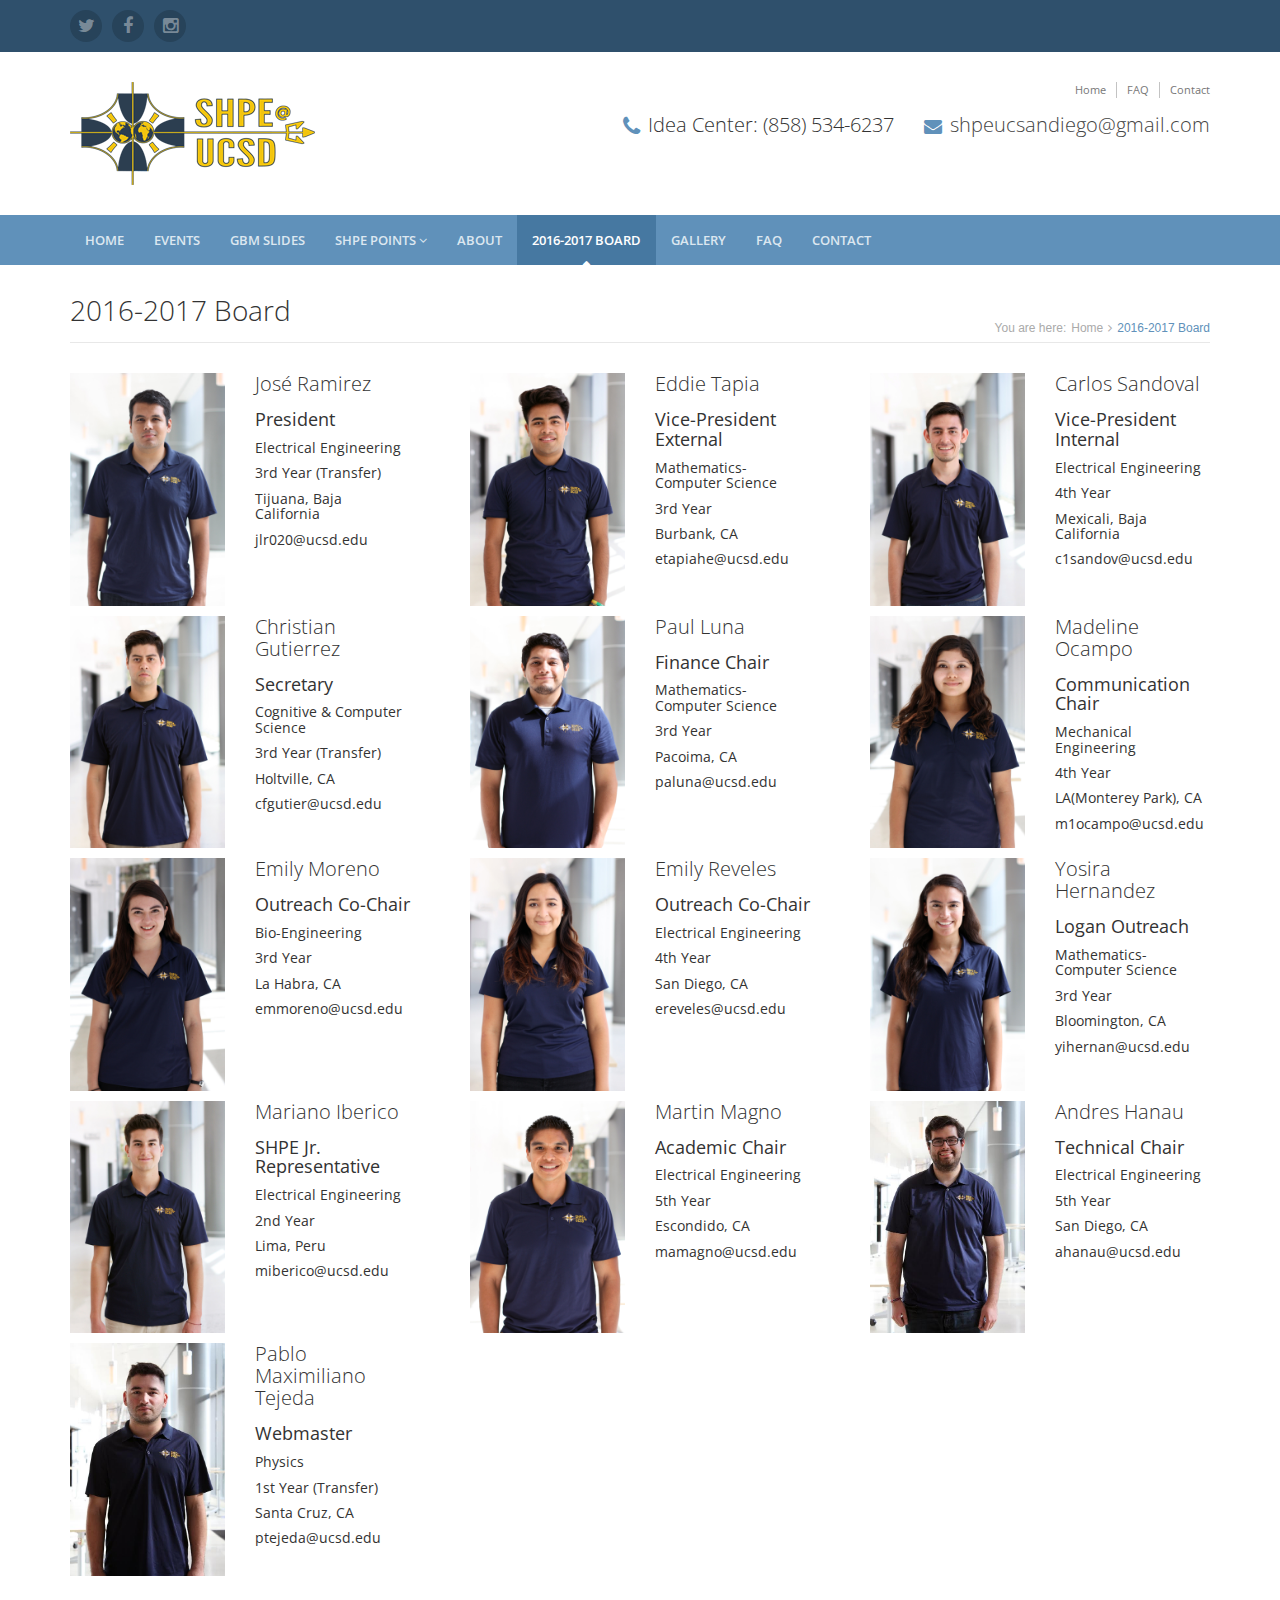
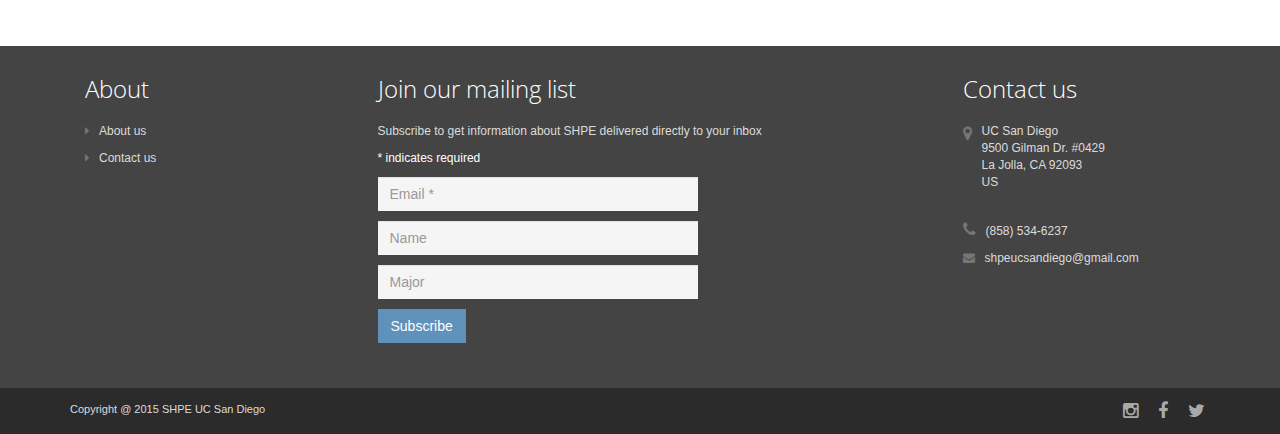
==== shpe/public_html/team.html @ 772150d9 "Shpe folder" ====
<!DOCTYPE html>
<!--[if IE 8]> <html lang="en" class="ie8"> <![endif]-->  
<!--[if IE 9]> <html lang="en" class="ie9"> <![endif]-->  
<!--[if !IE]><!--> <html lang="en"> <!--<![endif]-->  
<head>
    <title>SHPE UCSD</title>
    <!-- Meta -->
    <meta charset="utf-8">
    <meta http-equiv="X-UA-Compatible" content="IE=edge">
    <meta name="viewport" content="width=device-width, initial-scale=1.0">
    <meta name="description" content="">
    <meta name="author" content="">    
    <link rel="shortcut icon" href="favicon.ico">  
    <link href='http://fonts.googleapis.com/css?family=Open+Sans:300,400,600,700' rel='stylesheet' type='text/css'>   
    <!-- Global CSS -->
    <link rel="stylesheet" href="assets/plugins/bootstrap/css/bootstrap.min.css">   
    <!-- Plugins CSS -->    
    <link rel="stylesheet" href="assets/plugins/font-awesome/css/font-awesome.css">
    <link rel="stylesheet" href="assets/plugins/flexslider/flexslider.css">
    <link rel="stylesheet" href="assets/plugins/pretty-photo/css/prettyPhoto.css"> 
    <!-- Theme CSS -->  
    <link id="theme-style" rel="stylesheet" href="assets/css/styles.css">
    <!-- HTML5 shim and Respond.js IE8 support of HTML5 elements and media queries -->
    <!--[if lt IE 9]>
      <script src="https://oss.maxcdn.com/libs/html5shiv/3.7.0/html5shiv.js"></script>
      <script src="https://oss.maxcdn.com/libs/respond.js/1.4.2/respond.min.js"></script>
    <![endif]-->
</head> 

<body class="home-page">
    <div class="wrapper">
      <!-- ******HEADER****** --> 
        <header class="header">  
            <div class="top-bar">
                <div class="container">              
                    <ul class="social-icons col-md-6 col-sm-6 col-xs-12 hidden-xs">
                        <li><a target="_blank" href="https://twitter.com/shpeucsd" ><i class="fa fa-twitter"></i></a></li>
                        <li><a target="_blank" href="https://www.facebook.com/groups/SHPEUCSD/" ><i class="fa fa-facebook"></i></a></li>
                        <li class="row-end"><a target="_blank" href="https://instagram.com/shpeucsd/" ><i class="fa fa-instagram"></i></a></li>         
                    </ul><!--//social-icons-->     
                </div>      
            </div><!--//to-bar-->
            <div class="header-main container">
                <h1 class="logo col-md-4 col-sm-4">
                    <a href="index.html"><img id="logo" src="assets/images/logo.png" alt="Logo"></a>
                </h1><!--//logo-->           
                <div class="info col-md-8 col-sm-8">
                    <ul class="menu-top navbar-right hidden-xs">
                        <li class="divider"><a href="index.html">Home</a></li>
                        <li class="divider"><a href="faq.html">FAQ</a></li>
                        <li><a href="contact.html">Contact</a></li>
                    </ul><!--//menu-top-->
                    <br />
                    <div class="contact pull-right">
                        <p class="phone"><i class="fa fa-phone"></i>Idea Center: (858) 534-6237</p> 
                        <p class="email"><i class="fa fa-envelope"></i><a href="mailto:shpeucsandiego@gmail.com">shpeucsandiego@gmail.com</a></p>
                    </div><!--//contact-->
                </div><!--//info-->
            </div><!--//header-main-->
        </header><!--//header-->
        
        
        <!-- ******NAV****** -->
        <nav class="main-nav" role="navigation">
            <div class="container">
                <div class="navbar-header">
                    <button class="navbar-toggle" type="button" data-toggle="collapse" data-target="#navbar-collapse">
                        <span class="sr-only">Toggle navigation</span>
                        <span class="icon-bar"></span>
                        <span class="icon-bar"></span>
                        <span class="icon-bar"></span>
                    </button><!--//nav-toggle-->
                </div><!--//navbar-header-->    
                
                
                <!-- Modal -->
<div id="underConstructionModal" class="modal fade" role="dialog">
  <div class="modal-dialog">

    <!-- Modal content-->
    <div class="modal-content">
      <div class="modal-header">
        <h4 class="modal-title">Under Construction</h4>
      </div>
      <div class="modal-body">
        <p>This page is still under construction. Please visit us again soon!</p>
      </div>
      <div class="modal-footer">
        <button type="button" class="btn btn-default" data-dismiss="modal">Close</button>
      </div>
    </div>
  </div>
</div>
                        
                <div class="navbar-collapse collapse" id="navbar-collapse">
                    <ul class="nav navbar-nav">
                        <li class="nav-item"><a href="index.html">Home</a></li>
                   
                   
                        <li class="nav-item"><a href="events.html">Events</a></li>
                        <li class="nav-item"><a href="gbmslides.html">GBM Slides</a></li>
                        <li class="nav-item dropdown">
                            <a class="dropdown-toggle" data-toggle="dropdown" data-hover="dropdown" data-delay="0" data-close-others="false" href="#">SHPE Points <i class="fa fa-angle-down"></i></a>
                            <ul class="dropdown-menu">

                                <li><a target="_blank" href="documents/shpepointsguidelines.pdf">System Guidelines</a></li>   
                                <li><a target="_blank" href="documents/shpepointsworksheet.pdf">Worksheet</a></li>          
                            </ul>
                        </li>
                        <li class="nav-item"><a href="about.html">About</a></li>
                        <li class="active nav-item"><a href="team.html">2016-2017 Board</a></li>
                        <li class="nav-item"><a data-toggle="modal" data-target="#underConstructionModal" href="#">Gallery</a></li>
                        <li class="nav-item"><a href="faq.html">FAQ</a></li>
                        <li class="nav-item"><a href="contact.html">Contact</a></li>
                    </ul><!--//nav-->
                </div><!--//navabr-collapse-->
            </div><!--//container-->
        </nav><!--//main-nav-->
        
    
        <!-- ******CONTENT****** --> 
        <div class="content container">
            <div class="page-wrapper">
                <header class="page-heading clearfix">
                    <h1 class="heading-title pull-left">2016-2017 Board</h1>
                    <div class="breadcrumbs pull-right">
                        <ul class="breadcrumbs-list">
                            <li class="breadcrumbs-label">You are here:</li>
                            <li><a href="index.html">Home</a><i class="fa fa-angle-right"></i></li>
                            <li class="current">2016-2017 Board</li>
                        </ul>
                    </div><!--//breadcrumbs-->
                </header> 
                <div class="page-content">                 
                    <div class="row page-row">                     
                        <div class="team-wrapper row page-row">        
                            <div style="margin-bottom:10px;" class="col-md-4 col-sm-6 col-xs-6" >
                                <figure class="thumb col-md-6 col-sm-6 col-xs-6">
                                    <img class="img-responsive" src="assets/images/team/Jose_R.jpg" alt="" />
                                </figure>
                                <div class="details col-md-6 col-sm-6 col-xs-6">
                                    <h3 class="title">José Ramirez</h3>
                                    <h4>President</h4>
                                    <h6>Electrical Engineering</h6> 
                                    <h6>3rd Year (Transfer)</h6>
                                    <h6>Tijuana, Baja California</h6>
                                    <h6>jlr020@ucsd.edu</h6>                                                                                                                                   
                                </div>                               
                            </div>
                             <div style="margin-bottom:10px;" class="col-md-4 col-sm-6 col-xs-6" >
                                <figure class="thumb col-md-6 col-sm-6 col-xs-6">
                                    <img class="img-responsive" src="assets/images/team/Eddie_T.jpg" alt="" />
                                </figure>
                                <div class="details col-md-6 col-sm-6 col-xs-6">
                                    <h3 class="title">Eddie Tapia</h3>
                                    <h4>Vice-President External</h4>
                                    <h6>Mathematics-Computer Science</h6> 
                                    <h6>3rd Year</h6>
                                    <h6>Burbank, CA</h6>
                                    <h6>etapiahe@ucsd.edu</h6>                
                                </div>                             
                            </div>
                            <div style="margin-bottom:10px;" class="col-md-4 col-sm-6 col-xs-6" >
                                <figure class="thumb col-md-6 col-sm-6 col-xs-6">
                                    <img class="img-responsive" src="assets/images/team/Carlos_S.jpg" alt="" />
                                </figure>
                                <div class="details col-md-6 col-sm-6 col-xs-6">
                                    <h3 class="title">Carlos Sandoval</h3>
                                    <h4>Vice-President Internal</h4>
                                    <h6>Electrical Engineering</h6> 
                                    <h6>4th Year</h6>
                                    <h6>Mexicali, Baja California</h6>
                                    <h6>c1sandov@ucsd.edu</h6>                
                                </div>                               
                            </div>
                            <div style="margin-bottom:10px;" class="col-md-4 col-sm-6 col-xs-6" >
                                <figure class="thumb col-md-6 col-sm-6 col-xs-6">
                                    <img class="img-responsive" src="assets/images/team/Christian_G.jpg" alt="" />
                                </figure>
                                <div class="details col-md-6 col-sm-6 col-xs-6">
                                    <h3 class="title">Christian Gutierrez</h3>
                                    <h4>Secretary</h4>
                                    <h6>Cognitive & Computer Science</h6> 
                                    <h6>3rd Year (Transfer)</h6>
                                    <h6>Holtville, CA</h6>
                                    <h6>cfgutier@ucsd.edu</h6>                
                                </div>                              
                            </div>
                           
                            
                            <div style="margin-bottom:10px;" class="col-md-4 col-sm-6 col-xs-6" >
                                <figure class="thumb col-md-6 col-sm-6 col-xs-6">
                                    <img class="img-responsive" src="assets/images/team/Paul_L.jpg" alt="" />
                                </figure>
                                <div class="details col-md-6 col-sm-6 col-xs-6">
                                    <h3 class="title">Paul Luna</h3>
                                    <h4>Finance Chair</h4>
                                    <h6>Mathematics-Computer Science</h6> 
                                    <h6>3rd Year</h6>
                                    <h6>Pacoima, CA</h6>
                                    <h6>paluna@ucsd.edu</h6>                
                                </div>                             
                            </div>
                             <div style="margin-bottom:10px;" class="col-md-4 col-sm-6 col-xs-6" >
                                <figure class="thumb col-md-6 col-sm-6 col-xs-6">
                                    <img class="img-responsive" src="assets/images/team/Madeline_O.jpg" alt="" />
                                </figure>
                                <div class="details col-md-6 col-sm-6 col-xs-6">
                                    <h3 class="title">Madeline Ocampo</h3>
                                    <h4>Communication Chair</h4>
                                    <h6>Mechanical Engineering</h6> 
                                    <h6>4th Year</h6>
                                    <h6>LA(Monterey Park), CA</h6>
                                    <h6>m1ocampo@ucsd.edu</h6>                
                                </div>                             
                            </div>
                            <div style="margin-bottom:10px;" class="col-md-4 col-sm-6 col-xs-6" >
                                <figure class="thumb col-md-6 col-sm-6 col-xs-6">
                                    <img class="img-responsive" src="assets/images/team/Emily_M.jpg" alt="" />
                                </figure>
                                <div class="details col-md-6 col-sm-6 col-xs-6">
                                    <h3 class="title">Emily Moreno</h3>
                                    <h4>Outreach Co-Chair</h4>
                                    <h6>Bio-Engineering</h6> 
                                    <h6>3rd Year</h6>
                                    <h6>La Habra, CA</h6>
                                    <h6>emmoreno@ucsd.edu</h6>                
                                </div>                             
                            </div>
                            <div style="margin-bottom:10px;" class="col-md-4 col-sm-6 col-xs-6" >
                                <figure class="thumb col-md-6 col-sm-6 col-xs-6">
                                    <img class="img-responsive" src="assets/images/team/Emily_R.jpg" alt="" />
                                </figure>
                                <div class="details col-md-6 col-sm-6 col-xs-6">
                                    <h3 class="title">Emily Reveles</h3>
                                    <h4>Outreach Co-Chair</h4>
                                    <h6>Electrical Engineering</h6> 
                                    <h6>4th Year</h6>
                                    <h6>San Diego, CA</h6>
                                    <h6>ereveles@ucsd.edu</h6>                
                                </div>                             
                            </div>
                            <div style="margin-bottom:10px;" class="col-md-4 col-sm-6 col-xs-6" >
                                <figure class="thumb col-md-6 col-sm-6 col-xs-6">
                                    <img class="img-responsive" src="assets/images/team/Yosira_H.jpg" alt="" />
                                </figure>
                                <div class="details col-md-6 col-sm-6 col-xs-6">
                                    <h3 class="title">Yosira Hernandez</h3>
                                    <h4>Logan Outreach</h4>
                                    <h6>Mathematics-Computer Science</h6>
                                    <h6>3rd Year</h6> 
                                    <h6>Bloomington, CA</h6>
                                    <h6>yihernan@ucsd.edu</h6>
                                </div>                             
                            </div>
                            
                         
                                                                   
                           <div style="margin-bottom:10px;" class="col-md-4 col-sm-6 col-xs-6" >
                                <figure class="thumb col-md-6 col-sm-6 col-xs-6">
                                    <img class="img-responsive" src="assets/images/team/Mariano_I.jpg" alt="" />
                                </figure>
                                <div class="details col-md-6 col-sm-6 col-xs-6">
                                    <h3 class="title">Mariano Iberico</h3>
                                    <h4>SHPE Jr. Representative</h4>
                                    <h6>Electrical Engineering</h6> 
                                    <h6>2nd Year</h6>
                                    <h6>Lima, Peru</h6>
                                    <h6>miberico@ucsd.edu</h6>                  
                                </div>                             
                            </div>
                            <div style="margin-bottom:10px;" class="col-md-4 col-sm-6 col-xs-6" >
                                <figure class="thumb col-md-6 col-sm-6 col-xs-6">
                                    <img class="img-responsive" src="assets/images/team/Martin_M.jpg" alt="" />
                                </figure>
                                <div class="details col-md-6 col-sm-6 col-xs-6">
                                    <h3 class="title">Martin Magno</h3>
                                    <h4>Academic Chair</h4>
                                    <h6>Electrical Engineering</h6> 
                                    <h6>5th Year</h6>
                                    <h6>Escondido, CA</h6>
                                    <h6>mamagno@ucsd.edu</h6>                
                                </div>                             
                            </div>
                            
                             
 
                            <div style="margin-bottom:10px;" class="col-md-4 col-sm-6 col-xs-6" >
                                <figure class="thumb col-md-6 col-sm-6 col-xs-6">
                                    <img class="img-responsive" src="assets/images/team/Andres_H.jpg" alt="" />
                                </figure>
                                <div class="details col-md-6 col-sm-6 col-xs-6">
                                    <h3 class="title">Andres Hanau</h3>
                                    <h4>Technical Chair</h4>
                                    <h6>Electrical Engineering</h6> 
                                    <h6>5th Year</h6>
                                    <h6>San Diego, CA</h6>
                                    <h6>ahanau@ucsd.edu</h6>                
                                </div>                             
                            </div>
                            
                            <div style="margin-bottom:10px;" class="col-md-4 col-sm-6 col-xs-6" >
                                <figure class="thumb col-md-6 col-sm-6 col-xs-6">
                                    <img class="img-responsive" src="assets/images/team/Pablo_T.jpg" alt="" />
                                </figure>
                                <div class="details col-md-6 col-sm-6 col-xs-6">
                                    <h3 class="title">Pablo Maximiliano Tejeda</h3>
                                    <h4>Webmaster</h4>
                                    <h6>Physics</h6> 
                                    <h6>1st Year (Transfer)</h6>
                                    <h6>Santa Cruz, CA</h6>
                                    <h6>ptejeda@ucsd.edu</h6>                
                                 </div>                             
                            </div>
                            
                        </div><!--//team-wrapper-->
                    </div><!--//page-row-->
                </div><!--//page-content-->
            </div><!--//page--> 
        </div><!--//content-->
    </div><!--//wrapper-->
<!-- ******FOOTER****** --> 
    <footer class="footer">
        <div class="footer-content">
            <div class="container">
                <div class="row">
                <div class="footer-col col-md-3 col-sm-4 about">
                    <div class="footer-col-inner">
                        <h3>About</h3>
                        <ul>
                            <li><a href="about.html"><i class="fa fa-caret-right"></i>About us</a></li>
                            <li><a href="contact.html"><i class="fa fa-caret-right"></i>Contact us</a></li>
                        </ul>
                    </div><!--//footer-col-inner-->
                </div><!--//foooter-col-->
                <div class="footer-col col-md-6 col-sm-8 newsletter">
                    <div class="footer-col-inner">
                        <h3>Join our mailing list</h3>
                        <p>Subscribe to get information about SHPE delivered directly to your inbox</p>
                        
<!-- Begin MailChimp Signup Form -->
<form action="http://ucsd.us11.list-manage.com/subscribe/post?u=2f482866bc733339907244de9&amp;id=e91067ab70" method="post" id="mc-embedded-subscribe-form" name="mc-embedded-subscribe-form" class="validate subscribe-form" target="_blank" novalidate>
    <div id="mc_embed_signup_scroll">

<div class="indicates-required"><span class="asterisk">*</span> indicates required</div>
<div class="mc-field-group form-group">
    <input name="EMAIL" id="mce-EMAIL" type="email" class="form-control" placeholder="Email *" />
    </div>
    <div class="mc-field-group form-group"><input name="NAME" id="mce-NAME" type="text" class="form-control" placeholder="Name" />
   </div>  <div class="mc-field-group form-group"><input name="MAJOR" id="mce-MAJOR" type="text" class="form-control" placeholder="Major" />
</div>
        <div class="mc-field-group form-group">
    <input name="subscribe" id="mc-embedded-subscribe" class="btn btn-theme btn-subscribe" type="submit" value="Subscribe">
          </div>      
          
          
                  <div class="mc-field-group form-group">       
	<div id="mce-responses" class="clear">
		<div class="response" id="mce-error-response" style="display:none; padding:0"></div>
		<div class="response" id="mce-success-response" style="display:none; padding:0"></div>
	</div> </div> 
      <!-- real people should not fill this in and expect good things - do not remove this or risk form bot signups-->
    <div style="position: absolute; left: -5000px;"><input type="text" name="b_2f482866bc733339907244de9_e91067ab70" tabindex="-1" value=""></div>
   
    </div>
</form>
<script type='text/javascript' src='http://s3.amazonaws.com/downloads.mailchimp.com/js/mc-validate.js'></script><script type='text/javascript'>(function($) {
window.fnames = new Array();
window.ftypes = new Array();
fnames[0]='EMAIL';
ftypes[0]='email';
fnames[1]='NAME';
ftypes[1]='text';
fnames[2]='MAJOR';
ftypes[2]='text';}(jQuery));var $mcj = jQuery.noConflict(true);</script>
<!--End mc_embed_signup-->
                        
                        
                        
                    </div><!--//footer-col-inner-->
                </div><!--//foooter-col--> 
                <div class="footer-col col-md-3 col-sm-12 contact">
                    <div class="footer-col-inner">
                        <h3>Contact us</h3>
                        <div class="row">
                            <p class="adr clearfix col-md-12 col-sm-4">
                                <i class="fa fa-map-marker pull-left"></i>        
                                <span class="adr-group pull-left">       
                                   
                                    <span class="street-address">UC San Diego</span><br>
                                    <span class="region">9500 Gilman Dr. #0429</span><br>
                                    <span class="postal-code">La Jolla, CA 92093</span><br>
                                    <span class="country-name">US</span>
                                </span>
                            </p>
                            <p class="tel col-md-12 col-sm-4"><i class="fa fa-phone"></i>(858) 534-6237</p>
                            <p class="email col-md-12 col-sm-4"><i class="fa fa-envelope"></i><a href="mailto:shpeucsandiego@gmail.com">shpeucsandiego@gmail.com</a></p>  
                        </div> 
                    </div><!--//footer-col-inner-->            
                </div><!--//foooter-col-->   
                </div>   
            </div>        
        </div><!--//footer-content-->
        <div class="bottom-bar">
            <div class="container">
                <div class="row">
                    <small class="copyright col-md-6 col-sm-12 col-xs-12">Copyright @ 2015 SHPE UC San Diego</small>
                    <ul class="social pull-right col-md-6 col-sm-12 col-xs-12">
                        <li><a target="_blank" href="https://twitter.com/shpeucsd" ><i class="fa fa-twitter"></i></a></li>
                        <li><a target="_blank" href="https://www.facebook.com/groups/SHPEUCSD/" ><i class="fa fa-facebook"></i></a></li>
                        <li class="row-end"><a target="_blank" href="https://instagram.com/shpeucsd/" ><i class="fa fa-instagram"></i></a></li>
                    </ul><!--//social-->
                </div><!--//row-->
            </div><!--//container-->
        </div><!--//bottom-bar-->
    </footer><!--//footer-->
    <!-- Javascript -->      
    
        <script type="text/javascript">
  (function(i,s,o,g,r,a,m){i['GoogleAnalyticsObject']=r;i[r]=i[r]||function(){
  (i[r].q=i[r].q||[]).push(arguments)},i[r].l=1*new Date();a=s.createElement(o),
  m=s.getElementsByTagName(o)[0];a.async=1;a.src=g;m.parentNode.insertBefore(a,m)
  })(window,document,'script','//www.google-analytics.com/analytics.js','ga');

  ga('create', 'UA-68451810-1', 'auto');
  ga('send', 'pageview');

</script>
            
    <script type="text/javascript" src="assets/plugins/jquery-1.11.2.min.js"></script>
    <script type="text/javascript" src="assets/plugins/jquery-migrate-1.2.1.min.js"></script>
    <script type="text/javascript" src="assets/plugins/bootstrap/js/bootstrap.min.js"></script> 
    <script type="text/javascript" src="assets/plugins/bootstrap-hover-dropdown.min.js"></script> 
    <script type="text/javascript" src="assets/plugins/back-to-top.js"></script>
    <script type="text/javascript" src="assets/plugins/jquery-placeholder/jquery.placeholder.js"></script>
    <script type="text/javascript" src="assets/plugins/pretty-photo/js/jquery.prettyPhoto.js"></script>
    <script type="text/javascript" src="assets/plugins/flexslider/jquery.flexslider-min.js"></script>
    <script type="text/javascript" src="assets/plugins/jflickrfeed/jflickrfeed.min.js"></script> 
    <script type="text/javascript" src="assets/js/main.js"></script>   
    
</body>
</html>
---- shpe/public_html/assets/plugins/pretty-photo/css/prettyPhoto.css ----
div.pp_default .pp_top,div.pp_default .pp_top .pp_middle,div.pp_default .pp_top .pp_left,div.pp_default .pp_top .pp_right,div.pp_default .pp_bottom,div.pp_default .pp_bottom .pp_left,div.pp_default .pp_bottom .pp_middle,div.pp_default .pp_bottom .pp_right{height:13px}
div.pp_default .pp_top .pp_left{background:url(../images/prettyPhoto/default/sprite.png) -78px -93px no-repeat}
div.pp_default .pp_top .pp_middle{background:url(../images/prettyPhoto/default/sprite_x.png) top left repeat-x}
div.pp_default .pp_top .pp_right{background:url(../images/prettyPhoto/default/sprite.png) -112px -93px no-repeat}
div.pp_default .pp_content .ppt{color:#f8f8f8}
div.pp_default .pp_content_container .pp_left{background:url(../images/prettyPhoto/default/sprite_y.png) -7px 0 repeat-y;padding-left:13px}
div.pp_default .pp_content_container .pp_right{background:url(../images/prettyPhoto/default/sprite_y.png) top right repeat-y;padding-right:13px}
div.pp_default .pp_next:hover{background:url(../images/prettyPhoto/default/sprite_next.png) center right no-repeat;cursor:pointer}
div.pp_default .pp_previous:hover{background:url(../images/prettyPhoto/default/sprite_prev.png) center left no-repeat;cursor:pointer}
div.pp_default .pp_expand{background:url(../images/prettyPhoto/default/sprite.png) 0 -29px no-repeat;cursor:pointer;width:28px;height:28px}
div.pp_default .pp_expand:hover{background:url(../images/prettyPhoto/default/sprite.png) 0 -56px no-repeat;cursor:pointer}
div.pp_default .pp_contract{background:url(../images/prettyPhoto/default/sprite.png) 0 -84px no-repeat;cursor:pointer;width:28px;height:28px}
div.pp_default .pp_contract:hover{background:url(../images/prettyPhoto/default/sprite.png) 0 -113px no-repeat;cursor:pointer}
div.pp_default .pp_close{width:30px;height:30px;background:url(../images/prettyPhoto/default/sprite.png) 2px 1px no-repeat;cursor:pointer}
div.pp_default .pp_gallery ul li a{background:url(../images/prettyPhoto/default/default_thumb.png) center center #f8f8f8;border:1px solid #aaa}
div.pp_default .pp_social{margin-top:7px}
div.pp_default .pp_gallery a.pp_arrow_previous,div.pp_default .pp_gallery a.pp_arrow_next{position:static;left:auto}
div.pp_default .pp_nav .pp_play,div.pp_default .pp_nav .pp_pause{background:url(../images/prettyPhoto/default/sprite.png) -51px 1px no-repeat;height:30px;width:30px}
div.pp_default .pp_nav .pp_pause{background-position:-51px -29px}
div.pp_default a.pp_arrow_previous,div.pp_default a.pp_arrow_next{background:url(../images/prettyPhoto/default/sprite.png) -31px -3px no-repeat;height:20px;width:20px;margin:4px 0 0}
div.pp_default a.pp_arrow_next{left:52px;background-position:-82px -3px}
div.pp_default .pp_content_container .pp_details{margin-top:5px}
div.pp_default .pp_nav{clear:none;height:30px;width:110px;position:relative}
div.pp_default .pp_nav .currentTextHolder{font-family:Georgia;font-style:italic;color:#999;font-size:11px;left:75px;line-height:25px;position:absolute;top:2px;margin:0;padding:0 0 0 10px}
div.pp_default .pp_close:hover,div.pp_default .pp_nav .pp_play:hover,div.pp_default .pp_nav .pp_pause:hover,div.pp_default .pp_arrow_next:hover,div.pp_default .pp_arrow_previous:hover{opacity:0.7}
div.pp_default .pp_description{font-size:11px;font-weight:700;line-height:14px;margin:5px 50px 5px 0}
div.pp_default .pp_bottom .pp_left{background:url(../images/prettyPhoto/default/sprite.png) -78px -127px no-repeat}
div.pp_default .pp_bottom .pp_middle{background:url(../images/prettyPhoto/default/sprite_x.png) bottom left repeat-x}
div.pp_default .pp_bottom .pp_right{background:url(../images/prettyPhoto/default/sprite.png) -112px -127px no-repeat}
div.pp_default .pp_loaderIcon{background:url(../images/prettyPhoto/default/loader.gif) center center no-repeat}
div.light_rounded .pp_top .pp_left{background:url(../images/prettyPhoto/light_rounded/sprite.png) -88px -53px no-repeat}
div.light_rounded .pp_top .pp_right{background:url(../images/prettyPhoto/light_rounded/sprite.png) -110px -53px no-repeat}
div.light_rounded .pp_next:hover{background:url(../images/prettyPhoto/light_rounded/btnNext.png) center right no-repeat;cursor:pointer}
div.light_rounded .pp_previous:hover{background:url(../images/prettyPhoto/light_rounded/btnPrevious.png) center left no-repeat;cursor:pointer}
div.light_rounded .pp_expand{background:url(../images/prettyPhoto/light_rounded/sprite.png) -31px -26px no-repeat;cursor:pointer}
div.light_rounded .pp_expand:hover{background:url(../images/prettyPhoto/light_rounded/sprite.png) -31px -47px no-repeat;cursor:pointer}
div.light_rounded .pp_contract{background:url(../images/prettyPhoto/light_rounded/sprite.png) 0 -26px no-repeat;cursor:pointer}
div.light_rounded .pp_contract:hover{background:url(../images/prettyPhoto/light_rounded/sprite.png) 0 -47px no-repeat;cursor:pointer}
div.light_rounded .pp_close{width:75px;height:22px;background:url(../images/prettyPhoto/light_rounded/sprite.png) -1px -1px no-repeat;cursor:pointer}
div.light_rounded .pp_nav .pp_play{background:url(../images/prettyPhoto/light_rounded/sprite.png) -1px -100px no-repeat;height:15px;width:14px}
div.light_rounded .pp_nav .pp_pause{background:url(../images/prettyPhoto/light_rounded/sprite.png) -24px -100px no-repeat;height:15px;width:14px}
div.light_rounded .pp_arrow_previous{background:url(../images/prettyPhoto/light_rounded/sprite.png) 0 -71px no-repeat}
div.light_rounded .pp_arrow_next{background:url(../images/prettyPhoto/light_rounded/sprite.png) -22px -71px no-repeat}
div.light_rounded .pp_bottom .pp_left{background:url(../images/prettyPhoto/light_rounded/sprite.png) -88px -80px no-repeat}
div.light_rounded .pp_bottom .pp_right{background:url(../images/prettyPhoto/light_rounded/sprite.png) -110px -80px no-repeat}
div.dark_rounded .pp_top .pp_left{background:url(../images/prettyPhoto/dark_rounded/sprite.png) -88px -53px no-repeat}
div.dark_rounded .pp_top .pp_right{background:url(../images/prettyPhoto/dark_rounded/sprite.png) -110px -53px no-repeat}
div.dark_rounded .pp_content_container .pp_left{background:url(../images/prettyPhoto/dark_rounded/contentPattern.png) top left repeat-y}
div.dark_rounded .pp_content_container .pp_right{background:url(../images/prettyPhoto/dark_rounded/contentPattern.png) top right repeat-y}
div.dark_rounded .pp_next:hover{background:url(../images/prettyPhoto/dark_rounded/btnNext.png) center right no-repeat;cursor:pointer}
div.dark_rounded .pp_previous:hover{background:url(../images/prettyPhoto/dark_rounded/btnPrevious.png) center left no-repeat;cursor:pointer}
div.dark_rounded .pp_expand{background:url(../images/prettyPhoto/dark_rounded/sprite.png) -31px -26px no-repeat;cursor:pointer}
div.dark_rounded .pp_expand:hover{background:url(../images/prettyPhoto/dark_rounded/sprite.png) -31px -47px no-repeat;cursor:pointer}
div.dark_rounded .pp_contract{background:url(../images/prettyPhoto/dark_rounded/sprite.png) 0 -26px no-repeat;cursor:pointer}
div.dark_rounded .pp_contract:hover{background:url(../images/prettyPhoto/dark_rounded/sprite.png) 0 -47px no-repeat;cursor:pointer}
div.dark_rounded .pp_close{width:75px;height:22px;background:url(../images/prettyPhoto/dark_rounded/sprite.png) -1px -1px no-repeat;cursor:pointer}
div.dark_rounded .pp_description{margin-right:85px;color:#fff}
div.dark_rounded .pp_nav .pp_play{background:url(../images/prettyPhoto/dark_rounded/sprite.png) -1px -100px no-repeat;height:15px;width:14px}
div.dark_rounded .pp_nav .pp_pause{background:url(../images/prettyPhoto/dark_rounded/sprite.png) -24px -100px no-repeat;height:15px;width:14px}
div.dark_rounded .pp_arrow_previous{background:url(../images/prettyPhoto/dark_rounded/sprite.png) 0 -71px no-repeat}
div.dark_rounded .pp_arrow_next{background:url(../images/prettyPhoto/dark_rounded/sprite.png) -22px -71px no-repeat}
div.dark_rounded .pp_bottom .pp_left{background:url(../images/prettyPhoto/dark_rounded/sprite.png) -88px -80px no-repeat}
div.dark_rounded .pp_bottom .pp_right{background:url(../images/prettyPhoto/dark_rounded/sprite.png) -110px -80px no-repeat}
div.dark_rounded .pp_loaderIcon{background:url(../images/prettyPhoto/dark_rounded/loader.gif) center center no-repeat}
div.dark_square .pp_left,div.dark_square .pp_middle,div.dark_square .pp_right,div.dark_square .pp_content{background:#000}
div.dark_square .pp_description{color:#fff;margin:0 85px 0 0}
div.dark_square .pp_loaderIcon{background:url(../images/prettyPhoto/dark_square/loader.gif) center center no-repeat}
div.dark_square .pp_expand{background:url(../images/prettyPhoto/dark_square/sprite.png) -31px -26px no-repeat;cursor:pointer}
div.dark_square .pp_expand:hover{background:url(../images/prettyPhoto/dark_square/sprite.png) -31px -47px no-repeat;cursor:pointer}
div.dark_square .pp_contract{background:url(../images/prettyPhoto/dark_square/sprite.png) 0 -26px no-repeat;cursor:pointer}
div.dark_square .pp_contract:hover{background:url(../images/prettyPhoto/dark_square/sprite.png) 0 -47px no-repeat;cursor:pointer}
div.dark_square .pp_close{width:75px;height:22px;background:url(../images/prettyPhoto/dark_square/sprite.png) -1px -1px no-repeat;cursor:pointer}
div.dark_square .pp_nav{clear:none}
div.dark_square .pp_nav .pp_play{background:url(../images/prettyPhoto/dark_square/sprite.png) -1px -100px no-repeat;height:15px;width:14px}
div.dark_square .pp_nav .pp_pause{background:url(../images/prettyPhoto/dark_square/sprite.png) -24px -100px no-repeat;height:15px;width:14px}
div.dark_square .pp_arrow_previous{background:url(../images/prettyPhoto/dark_square/sprite.png) 0 -71px no-repeat}
div.dark_square .pp_arrow_next{background:url(../images/prettyPhoto/dark_square/sprite.png) -22px -71px no-repeat}
div.dark_square .pp_next:hover{background:url(../images/prettyPhoto/dark_square/btnNext.png) center right no-repeat;cursor:pointer}
div.dark_square .pp_previous:hover{background:url(../images/prettyPhoto/dark_square/btnPrevious.png) center left no-repeat;cursor:pointer}
div.light_square .pp_expand{background:url(../images/prettyPhoto/light_square/sprite.png) -31px -26px no-repeat;cursor:pointer}
div.light_square .pp_expand:hover{background:url(../images/prettyPhoto/light_square/sprite.png) -31px -47px no-repeat;cursor:pointer}
div.light_square .pp_contract{background:url(../images/prettyPhoto/light_square/sprite.png) 0 -26px no-repeat;cursor:pointer}
div.light_square .pp_contract:hover{background:url(../images/prettyPhoto/light_square/sprite.png) 0 -47px no-repeat;cursor:pointer}
div.light_square .pp_close{width:75px;height:22px;background:url(../images/prettyPhoto/light_square/sprite.png) -1px -1px no-repeat;cursor:pointer}
div.light_square .pp_nav .pp_play{background:url(../images/prettyPhoto/light_square/sprite.png) -1px -100px no-repeat;height:15px;width:14px}
div.light_square .pp_nav .pp_pause{background:url(../images/prettyPhoto/light_square/sprite.png) -24px -100px no-repeat;height:15px;width:14px}
div.light_square .pp_arrow_previous{background:url(../images/prettyPhoto/light_square/sprite.png) 0 -71px no-repeat}
div.light_square .pp_arrow_next{background:url(../images/prettyPhoto/light_square/sprite.png) -22px -71px no-repeat}
div.light_square .pp_next:hover{background:url(../images/prettyPhoto/light_square/btnNext.png) center right no-repeat;cursor:pointer}
div.light_square .pp_previous:hover{background:url(../images/prettyPhoto/light_square/btnPrevious.png) center left no-repeat;cursor:pointer}
div.facebook .pp_top .pp_left{background:url(../images/prettyPhoto/facebook/sprite.png) -88px -53px no-repeat}
div.facebook .pp_top .pp_middle{background:url(../images/prettyPhoto/facebook/contentPatternTop.png) top left repeat-x}
div.facebook .pp_top .pp_right{background:url(../images/prettyPhoto/facebook/sprite.png) -110px -53px no-repeat}
div.facebook .pp_content_container .pp_left{background:url(../images/prettyPhoto/facebook/contentPatternLeft.png) top left repeat-y}
div.facebook .pp_content_container .pp_right{background:url(../images/prettyPhoto/facebook/contentPatternRight.png) top right repeat-y}
div.facebook .pp_expand{background:url(../images/prettyPhoto/facebook/sprite.png) -31px -26px no-repeat;cursor:pointer}
div.facebook .pp_expand:hover{background:url(../images/prettyPhoto/facebook/sprite.png) -31px -47px no-repeat;cursor:pointer}
div.facebook .pp_contract{background:url(../images/prettyPhoto/facebook/sprite.png) 0 -26px no-repeat;cursor:pointer}
div.facebook .pp_contract:hover{background:url(../images/prettyPhoto/facebook/sprite.png) 0 -47px no-repeat;cursor:pointer}
div.facebook .pp_close{width:22px;height:22px;background:url(../images/prettyPhoto/facebook/sprite.png) -1px -1px no-repeat;cursor:pointer}
div.facebook .pp_description{margin:0 37px 0 0}
div.facebook .pp_loaderIcon{background:url(../images/prettyPhoto/facebook/loader.gif) center center no-repeat}
div.facebook .pp_arrow_previous{background:url(../images/prettyPhoto/facebook/sprite.png) 0 -71px no-repeat;height:22px;margin-top:0;width:22px}
div.facebook .pp_arrow_previous.disabled{background-position:0 -96px;cursor:default}
div.facebook .pp_arrow_next{background:url(../images/prettyPhoto/facebook/sprite.png) -32px -71px no-repeat;height:22px;margin-top:0;width:22px}
div.facebook .pp_arrow_next.disabled{background-position:-32px -96px;cursor:default}
div.facebook .pp_nav{margin-top:0}
div.facebook .pp_nav p{font-size:15px;padding:0 3px 0 4px}
div.facebook .pp_nav .pp_play{background:url(../images/prettyPhoto/facebook/sprite.png) -1px -123px no-repeat;height:22px;width:22px}
div.facebook .pp_nav .pp_pause{background:url(../images/prettyPhoto/facebook/sprite.png) -32px -123px no-repeat;height:22px;width:22px}
div.facebook .pp_next:hover{background:url(../images/prettyPhoto/facebook/btnNext.png) center right no-repeat;cursor:pointer}
div.facebook .pp_previous:hover{background:url(../images/prettyPhoto/facebook/btnPrevious.png) center left no-repeat;cursor:pointer}
div.facebook .pp_bottom .pp_left{background:url(../images/prettyPhoto/facebook/sprite.png) -88px -80px no-repeat}
div.facebook .pp_bottom .pp_middle{background:url(../images/prettyPhoto/facebook/contentPatternBottom.png) top left repeat-x}
div.facebook .pp_bottom .pp_right{background:url(../images/prettyPhoto/facebook/sprite.png) -110px -80px no-repeat}
div.pp_pic_holder a:focus{outline:none}
div.pp_overlay{background:#000;display:none;left:0;position:absolute;top:0;width:100%;z-index:9500}
div.pp_pic_holder{display:none;position:absolute;width:100px;z-index:10000}
.pp_content{height:40px;min-width:40px}
* html .pp_content{width:40px}
.pp_content_container{position:relative;text-align:left;width:100%}
.pp_content_container .pp_left{padding-left:20px}
.pp_content_container .pp_right{padding-right:20px}
.pp_content_container .pp_details{float:left;margin:10px 0 2px}
.pp_description{display:none;margin:0}
.pp_social{float:left;margin:0}
.pp_social .facebook{float:left;margin-left:5px;width:55px;overflow:hidden}
.pp_social .twitter{float:left}
.pp_nav{clear:right;float:left;margin:3px 10px 0 0}
.pp_nav p{float:left;white-space:nowrap;margin:2px 4px}
.pp_nav .pp_play,.pp_nav .pp_pause{float:left;margin-right:4px;text-indent:-10000px}
a.pp_arrow_previous,a.pp_arrow_next{display:block;float:left;height:15px;margin-top:3px;overflow:hidden;text-indent:-10000px;width:14px}
.pp_hoverContainer{position:absolute;top:0;width:100%;z-index:2000}
.pp_gallery{display:none;left:50%;margin-top:-50px;position:absolute;z-index:10000}
.pp_gallery div{float:left;overflow:hidden;position:relative}
.pp_gallery ul{float:left;height:35px;position:relative;white-space:nowrap;margin:0 0 0 5px;padding:0}
.pp_gallery ul a{border:1px rgba(0,0,0,0.5) solid;display:block;float:left;height:33px;overflow:hidden}
.pp_gallery ul a img{border:0}
.pp_gallery li{display:block;float:left;margin:0 5px 0 0;padding:0}
.pp_gallery li.default a{background:url(../images/prettyPhoto/facebook/default_thumbnail.gif) 0 0 no-repeat;display:block;height:33px;width:50px}
.pp_gallery .pp_arrow_previous,.pp_gallery .pp_arrow_next{margin-top:7px!important}
a.pp_next{background:url(../images/prettyPhoto/light_rounded/btnNext.png) 10000px 10000px no-repeat;display:block;float:right;height:100%;text-indent:-10000px;width:49%}
a.pp_previous{background:url(../images/prettyPhoto/light_rounded/btnNext.png) 10000px 10000px no-repeat;display:block;float:left;height:100%;text-indent:-10000px;width:49%}
a.pp_expand,a.pp_contract{cursor:pointer;display:none;height:20px;position:absolute;right:30px;text-indent:-10000px;top:10px;width:20px;z-index:20000}
a.pp_close{position:absolute;right:0;top:0;display:block;line-height:22px;text-indent:-10000px}
.pp_loaderIcon{display:block;height:24px;left:50%;position:absolute;top:50%;width:24px;margin:-12px 0 0 -12px}
#pp_full_res{line-height:1!important}
#pp_full_res .pp_inline{text-align:left}
#pp_full_res .pp_inline p{margin:0 0 15px}
div.ppt{color:#fff;display:none;font-size:17px;z-index:9999;margin:0 0 5px 15px}
div.pp_default .pp_content,div.light_rounded .pp_content{background-color:#fff}
div.pp_default #pp_full_res .pp_inline,div.light_rounded .pp_content .ppt,div.light_rounded #pp_full_res .pp_inline,div.light_square .pp_content .ppt,div.light_square #pp_full_res .pp_inline,div.facebook .pp_content .ppt,div.facebook #pp_full_res .pp_inline{color:#000}
div.pp_default .pp_gallery ul li a:hover,div.pp_default .pp_gallery ul li.selected a,.pp_gallery ul a:hover,.pp_gallery li.selected a{border-color:#fff}
div.pp_default .pp_details,div.light_rounded .pp_details,div.dark_rounded .pp_details,div.dark_square .pp_details,div.light_square .pp_details,div.facebook .pp_details{position:relative}
div.light_rounded .pp_top .pp_middle,div.light_rounded .pp_content_container .pp_left,div.light_rounded .pp_content_container .pp_right,div.light_rounded .pp_bottom .pp_middle,div.light_square .pp_left,div.light_square .pp_middle,div.light_square .pp_right,div.light_square .pp_content,div.facebook .pp_content{background:#fff}
div.light_rounded .pp_description,div.light_square .pp_description{margin-right:85px}
div.light_rounded .pp_gallery a.pp_arrow_previous,div.light_rounded .pp_gallery a.pp_arrow_next,div.dark_rounded .pp_gallery a.pp_arrow_previous,div.dark_rounded .pp_gallery a.pp_arrow_next,div.dark_square .pp_gallery a.pp_arrow_previous,div.dark_square .pp_gallery a.pp_arrow_next,div.light_square .pp_gallery a.pp_arrow_previous,div.light_square .pp_gallery a.pp_arrow_next{margin-top:12px!important}
div.light_rounded .pp_arrow_previous.disabled,div.dark_rounded .pp_arrow_previous.disabled,div.dark_square .pp_arrow_previous.disabled,div.light_square .pp_arrow_previous.disabled{background-position:0 -87px;cursor:default}
div.light_rounded .pp_arrow_next.disabled,div.dark_rounded .pp_arrow_next.disabled,div.dark_square .pp_arrow_next.disabled,div.light_square .pp_arrow_next.disabled{background-position:-22px -87px;cursor:default}
div.light_rounded .pp_loaderIcon,div.light_square .pp_loaderIcon{background:url(../images/prettyPhoto/light_rounded/loader.gif) center center no-repeat}
div.dark_rounded .pp_top .pp_middle,div.dark_rounded .pp_content,div.dark_rounded .pp_bottom .pp_middle{background:url(../images/prettyPhoto/dark_rounded/contentPattern.png) top left repeat}
div.dark_rounded .currentTextHolder,div.dark_square .currentTextHolder{color:#c4c4c4}
div.dark_rounded #pp_full_res .pp_inline,div.dark_square #pp_full_res .pp_inline{color:#fff}
.pp_top,.pp_bottom{height:20px;position:relative}
* html .pp_top,* html .pp_bottom{padding:0 20px}
.pp_top .pp_left,.pp_bottom .pp_left{height:20px;left:0;position:absolute;width:20px}
.pp_top .pp_middle,.pp_bottom .pp_middle{height:20px;left:20px;position:absolute;right:20px}
* html .pp_top .pp_middle,* html .pp_bottom .pp_middle{left:0;position:static}
.pp_top .pp_right,.pp_bottom .pp_right{height:20px;left:auto;position:absolute;right:0;top:0;width:20px}
.pp_fade,.pp_gallery li.default a img{display:none}
---- shpe/public_html/assets/css/styles.css ----
/*   
 * Template Name: College Green - Responsive Website Template for Education & Training
 * Version: 1.5
 * Author: Xiaoying Riley at 3rd Wave Media
 * Website: http://themes.3rdwavemedia.com/
 * Twitter: @3rdwave_themes
*/
/* ======= Base ======= */
html,
body {
  height: 100%;
}
body {
  font-size: 13px;
  -webkit-font-smoothing: antialiased;
  -moz-osx-font-smoothing: grayscale;
}
.wrapper {
  min-height: 100%;
  margin-bottom: -344px;
  /* equal to footer height */
}
.wrapper:after {
  content: "";
  display: block;
  height: 344px;
  /* must be the same height as footer */
}
.footer {
  height: 344px;
  /* must be the same height as footer */
}
h1,
h2,
h3,
h4,
h5,
h6 {
  font-family: 'open sans', arial, sans-serif;
  font-weight: 300;
}
x fol p {
  color: #444444;
  font-size: 13px;
}
a {
  color: #6091ba;
  -webkit-transition: all 0.4s ease-in-out;
  -moz-transition: all 0.4s ease-in-out;
  -ms-transition: all 0.4s ease-in-out;
  -o-transition: all 0.4s ease-in-out;
}
a:hover {
  text-decoration: none;
  color: #365d7e;
}
a:focus {
  text-decoration: none;
}
.btn {
  -webkit-transition: all 0.4s ease-in-out;
  -moz-transition: all 0.4s ease-in-out;
  -ms-transition: all 0.4s ease-in-out;
  -o-transition: all 0.4s ease-in-out;
  -webkit-border-radius: 0;
  -moz-border-radius: 0;
  -ms-border-radius: 0;
  -o-border-radius: 0;
  border-radius: 0;
  -moz-background-clip: padding;
  -webkit-background-clip: padding-box;
  background-clip: padding-box;
}
.btn .fa {
  color: #fff;
  margin-right: 5px;
}
.btn .fa.fa-search {
  margin-right: 0;
}
.btn-theme {
  background: #6091ba;
  border: 1px solid #6091ba;
  color: #fff;
}
.btn-theme:hover {
  background: #84aac9;
  border: 1px solid #84aac9;
  color: #fff;
}
a.btn-cta,
.btn-cta {
  background: #6091ba;
  color: #fff;
  padding: 10px 20px;
  font-size: 18px;
  line-height: 1.33;
  -webkit-border-radius: 0;
  -moz-border-radius: 0;
  -ms-border-radius: 0;
  -o-border-radius: 0;
  border-radius: 0;
  -moz-background-clip: padding;
  -webkit-background-clip: padding-box;
  background-clip: padding-box;
  border: 1px solid #6091ba;
  font-family: 'open sans', arial, sans-serif;
}
a.btn-cta:hover,
.btn-cta:hover {
  color: #fff;
  background: #84aac9;
  border: 1px solid #84aac9;
}
a.btn-cta .fa,
.btn-cta .fa {
  margin-right: 10px;
  font-size: 20px;
  color: #fff;
}
.form-control {
  -webkit-border-radius: 0;
  -moz-border-radius: 0;
  -ms-border-radius: 0;
  -o-border-radius: 0;
  border-radius: 0;
  -moz-background-clip: padding;
  -webkit-background-clip: padding-box;
  background-clip: padding-box;
}
.form-control:focus {
  border-color: #6091ba;
  -webkit-box-shadow: none;
  -moz-box-shadow: none;
  box-shadow: none;
}
blockquote {
  font-size: 14px;
}
blockquote p {
  font-size: 14px;
  line-height: 1.5;
}
.RedDamask {
  background-color: #e27240;
}
.RedDamask:hover {
  background-color: #df622a;
}
.FireBush {
  background-color: #E28D40;
}
.FireBush:hover {
  background-color: #df802a;
}
.OliveDrab {
  background-color: #60A823;
}
.OliveDrab:hover {
  background-color: #54931f;
}
.Mojo {
  background-color: #C94139;
}
.Mojo:hover {
  background-color: #b73932;
}
.text-highlight {
  color: #27435a;
}
.highlight-border {
  border-color: #6091ba;
}
.read-more {
  -webkit-transition: all 0.4s ease-in-out;
  -moz-transition: all 0.4s ease-in-out;
  -ms-transition: all 0.4s ease-in-out;
  -o-transition: all 0.4s ease-in-out;
  font-size: 13px;
  display: block;
}
.read-more .fa {
  position: relative;
  top: 1px;
  margin-left: 5px;
}
.read-more:hover {
  text-decoration: none;
}
.carousel-fade .item {
  -webkit-opacity: 0;
  -moz-opacity: 0;
  opacity: 0;
  -webkit-transition: opacity 0.3s;
  -moz-transition: opacity 0.3s;
  -ms-transition: opacity 0.3s;
  -o-transition: opacity 0.3s;
}
.carousel-fade .item.active {
  -webkit-opacity: 1;
  -moz-opacity: 1;
  opacity: 1;
}
#topcontrol {
  background: #84aac9;
  color: #fff;
  text-align: center;
  display: inline-block;
  width: 35px;
  height: 35px;
  border: none;
  -webkit-border-radius: 2px;
  -moz-border-radius: 2px;
  -ms-border-radius: 2px;
  -o-border-radius: 2px;
  border-radius: 2px;
  -moz-background-clip: padding;
  -webkit-background-clip: padding-box;
  background-clip: padding-box;
  -webkit-transition: all 0.4s ease-in-out;
  -moz-transition: all 0.4s ease-in-out;
  -ms-transition: all 0.4s ease-in-out;
  -o-transition: all 0.4s ease-in-out;
}
#topcontrol:hover {
  background: #6091ba;
}
#topcontrol .fa {
  position: relative;
  top: 3px;
  font-size: 25px;
}
.row-end {
  margin-right: 0;
  padding-right: 0;
}
ul.custom-list-style li {
  list-style: none;
}
.date-label {
  background: #f5f5f5;
  display: inline-block;
  width: 40px;
  height: 50px;
  text-align: center;
  font-size: 13px;
}
.date-label .month {
  background: #6091ba;
  color: #fff;
  display: block;
  font-size: 13px;
  text-transform: uppercase;
}
.date-label .date-number {
  clear: left;
  display: block;
  padding-top: 5px;
  font-size: 15px;
  font-family: 'open sans', arial, sans-serif;
  font-weight: 500;
}
.pagination > .active > a,
.pagination > .active > span,
.pagination > .active > a:hover,
.pagination > .active > span:hover,
.pagination > .active > a:focus,
.pagination > .active > span:focus {
  background-color: #6091ba;
  border-color: #6091ba;
}
.pagination > li > a:hover,
.pagination > li > span:hover,
.pagination > li > a:focus,
.pagination > li > span:focus {
  background-color: #eef3f8;
  border-color: #a7c2d9;
}
.pagination > li:first-child > a,
.pagination > li:first-child > span,
.pagination > li:last-child > a,
.pagination > li:last-child > span {
  -webkit-border-radius: 0;
  -moz-border-radius: 0;
  -ms-border-radius: 0;
  -o-border-radius: 0;
  border-radius: 0;
  -moz-background-clip: padding;
  -webkit-background-clip: padding-box;
  background-clip: padding-box;
}
.nav-tabs {
  border-bottom: none;
  position: relative;
  margin-bottom: -1px;
}
.tab-content {
  border: 1px solid #e8e8e8;
  padding: 15px;
  margin-bottom: 20px;
}
.nav > li > a {
  font-size: 13px;
}
.nav > li > a:focus,
.nav > li > a:hover {
  background: inherit;
}
.nav-tabs > li > a {
  border: 1px solid #e8e8e8;
  border-bottom: none;
  background: #f5f5f5;
  padding: 5px 15px;
  margin-right: 0;
  -webkit-border-radius: 0;
  -moz-border-radius: 0;
  -ms-border-radius: 0;
  -o-border-radius: 0;
  border-radius: 0;
  -moz-background-clip: padding;
  -webkit-background-clip: padding-box;
  background-clip: padding-box;
  color: #444444;
  -webkit-transition: all 0s;
  -moz-transition: all 0s;
  -ms-transition: all 0s;
  -o-transition: all 0s;
}
.nav-tabs > li {
  margin-right: 2px;
}
.nav-tabs > li.active {
  border-top: 2px solid #6091ba;
}
.nav-tabs > li.active a,
.nav-tabs > li.active a:hover,
.nav-tabs > li.active a:active,
.nav-tabs > li.active a:focus {
  border-bottom: 0;
  border-top: 0;
}
.table-striped > tbody > tr:nth-child(odd) > td,
.table-striped > tbody > tr:nth-child(odd) > th {
  background: #f5f8fb;
}
.table > thead > tr > th,
.table > tbody > tr > th,
.table > tfoot > tr > th,
.table > thead > tr > td,
.table > tbody > tr > td,
.table > tfoot > tr > td {
  border-top: 1px solid #ebebeb;
}
.table > thead > tr > th {
  border-bottom: 2px solid #a7c2d9;
  color: #365d7e;
}
.table-hover > tbody > tr:hover > td,
.table-hover > tbody > tr:hover > th {
  background: #f5f8fb;
}
.table-boxed,
.table-bordered {
  border: 1px solid #ebebeb;
}
.table.table-boxed > thead > tr > th {
  border-bottom: none;
  background: #6091ba;
  color: #fff;
}
.panel-group .panel {
  -webkit-border-radius: 0;
  -moz-border-radius: 0;
  -ms-border-radius: 0;
  -o-border-radius: 0;
  border-radius: 0;
  -moz-background-clip: padding;
  -webkit-background-clip: padding-box;
  background-clip: padding-box;
}
.panel-group .panel .panel-heading {
  background: none;
  border: none;
  -webkit-border-radius: 0;
  -moz-border-radius: 0;
  -ms-border-radius: 0;
  -o-border-radius: 0;
  border-radius: 0;
  -moz-background-clip: padding;
  -webkit-background-clip: padding-box;
  background-clip: padding-box;
}
.panel-group .panel .panel-heading .panel-title a {
  color: #6091ba;
}
.panel-group .panel .panel-heading .panel-title a:before {
  font-family: FontAwesome;
  line-height: 1;
  -webkit-font-smoothing: antialiased;
  -moz-osx-font-smoothing: grayscale;
  content: "\f146";
  margin-right: 5px;
}
.panel-group .panel .panel-heading .panel-title a.collapsed:before {
  content: "\f0fe";
}
.panel-group .panel .panel-body {
  font-size: 13px;
}
.panel {
  -webkit-border-radius: 0;
  -moz-border-radius: 0;
  -ms-border-radius: 0;
  -o-border-radius: 0;
  border-radius: 0;
  -moz-background-clip: padding;
  -webkit-background-clip: padding-box;
  background-clip: padding-box;
}
.panel .panel-heading {
  -webkit-border-radius: 0;
  -moz-border-radius: 0;
  -ms-border-radius: 0;
  -o-border-radius: 0;
  border-radius: 0;
  -moz-background-clip: padding;
  -webkit-background-clip: padding-box;
  background-clip: padding-box;
}
.panel .panel-heading h3.panel-title {
  font-weight: 500;
}
.panel .panel-heading .label {
  font-size: 10px;
}
.panel .panel-footer {
  -webkit-border-radius: 0;
  -moz-border-radius: 0;
  -ms-border-radius: 0;
  -o-border-radius: 0;
  border-radius: 0;
  -moz-background-clip: padding;
  -webkit-background-clip: padding-box;
  background-clip: padding-box;
}
.panel .panel-footer ul {
  margin-bottom: 0;
}
.panel .panel-footer ul.list-inline li {
  margin-bottom: 0;
}
.panel .panel-footer small {
  color: #999999;
}
.panel > .list-group .list-group-item:last-child {
  -webkit-border-radius: 0;
  -moz-border-radius: 0;
  -ms-border-radius: 0;
  -o-border-radius: 0;
  border-radius: 0;
  -moz-background-clip: padding;
  -webkit-background-clip: padding-box;
  background-clip: padding-box;
}
.panel-theme {
  border-color: #6091ba;
}
.panel-theme > .panel-heading,
.panel-theme > .panel-footer {
  color: #fff;
  background: #6091ba;
  border-color: #6091ba;
}
.no-margins {
  margin: 0;
}
.no-margin-left {
  margin-left: 0;
}
.no-margin-right {
  margin-right: 0;
}
.no-margin-top {
  margin-top: 0;
}
.no-margin-bottom {
  margin-bottom: 0;
}
.label {
  -webkit-border-radius: 0;
  -moz-border-radius: 0;
  -ms-border-radius: 0;
  -o-border-radius: 0;
  border-radius: 0;
  -moz-background-clip: padding;
  -webkit-background-clip: padding-box;
  background-clip: padding-box;
}
.label.label-theme {
  background: #6091ba;
}
.label .fa {
  margin-right: 4px;
}
.label.label-icon-only .fa {
  margin-right: 0;
}
.badge.badge-theme {
  background: #6091ba;
}
.badge.badge-default {
  background: #999;
}
.badge.badge-primary {
  background: #428bca;
}
.badge.badge-success {
  background: #5cb85c;
}
.badge.badge-info {
  background: #5bc0de;
}
.badge.badge-info {
  background: #5bc0de;
}
.badge.badge-warning {
  background: #f0ad4e;
}
.badge.badge-danger {
  background: #d9534f;
}
.promo-badge {
  font-size: 20px;
  display: table;
}
.promo-badge a {
  color: #fff;
  display: table-cell;
  width: 135px;
  height: 135px;
  text-align: center;
  vertical-align: middle;
  -webkit-border-radius: 50%;
  -moz-border-radius: 50%;
  -ms-border-radius: 50%;
  -o-border-radius: 50%;
  border-radius: 50%;
  -moz-background-clip: padding;
  -webkit-background-clip: padding-box;
  background-clip: padding-box;
  border: 5px solid #fff;
  -webkit-box-shadow: 0px 0px 1px 1px rgba(0, 0, 0, 0.1);
  -moz-box-shadow: 0px 0px 1px 1px rgba(0, 0, 0, 0.1);
  box-shadow: 0px 0px 1px 1px rgba(0, 0, 0, 0.1);
}
.promo-badge .percentage {
  font-size: 32px;
  font-weight: 500;
  color: #fff;
  position: relative;
  font-family: 'open sans', arial, sans-serif;
}
.promo-badge .percentage .off {
  font-size: 11px;
  position: absolute;
  top: 15px;
  right: -15px;
}
.promo-badge .desc {
  font-size: 12px;
}
.progress-bar-theme {
  background: #6091ba;
}
.img-thumbnail {
  -webkit-border-radius: 0;
  -moz-border-radius: 0;
  -ms-border-radius: 0;
  -o-border-radius: 0;
  border-radius: 0;
  -moz-background-clip: padding;
  -webkit-background-clip: padding-box;
  background-clip: padding-box;
  border-color: #e8e8e8;
  margin-bottom: 15px;
}
#cboxLoadedContent,
#cboxContent {
  background: none;
}
.box {
  background: #f5f5f5;
  padding: 15px;
}
.box.box-border {
  border-left: 5px solid #6091ba;
}
.box.box-dark {
  background: #444444;
  color: #fff;
}
.box.box-theme {
  background: #6091ba;
  color: #fff;
}
.box .date-label {
  background: #fff;
}
.social-icons {
  list-style: none;
  padding: 10px 0;
  margin-bottom: 0;
}
.social-icons li {
  float: left;
}
.social-icons li.row-end {
  margin-right: 0;
}
.social-icons a {
  display: inline-block;
  background: #95b6d1;
  width: 32px;
  height: 32px;
  text-align: center;
  padding-top: 4px;
  -webkit-border-radius: 50%;
  -moz-border-radius: 50%;
  -ms-border-radius: 50%;
  -o-border-radius: 50%;
  border-radius: 50%;
  -moz-background-clip: padding;
  -webkit-background-clip: padding-box;
  background-clip: padding-box;
  font-size: 18px;
  margin-right: 10px;
  float: left;
}
.social-icons a:hover {
  background: #6091ba;
}
.social-icons a .fa {
  color: #fff;
}
.social-icons a .fa:before {
  font-size: 18px;
  text-align: center;
  padding: 0;
}
/* ======= Header ======= */
.header .top-bar {
  background: #2f506c;
}
.header .top-bar .search-form {
  padding: 10px 0;
}
.header .top-bar .search-form .form-group {
  display: inline-block;
  margin-bottom: 0;
  vertical-align: middle;
}
.header .social-icons li.row-end {
  margin-right: 0;
}
.header .social-icons a {
  background: #27435a;
}
.header .social-icons a:hover {
  background: #6091ba;
}
.header .social-icons a:hover .fa {
  color: #fff;
}
.header .social-icons a .fa {
  color: rgba(255, 255, 255, 0.4);
}
.header .social-icons a .fa:before {
  font-size: 18px;
  text-align: center;
  padding: 0;
}
.header .header-main {
  padding: 30px 0;
}
.header h1.logo {
  margin-top: 0;
  margin-bottom: 0;
}
.header .menu-top {
  list-style: none;
  margin: 0;
  padding: 0;
  text-align: right;
  float: right;
}
.header .menu-top li {
  list-style: none;
  float: left;
  font-size: 11px;
  font-family: 'open sans', arial, sans-serif;
}
.header .menu-top li:last-child a {
  padding-right: 0;
}
.header .menu-top li.divider a {
  border-right: 1px solid #c3c3c3;
}
.header .menu-top li a {
  display: inline-block;
  color: #777777;
  padding: 0px 10px;
}
.header .menu-top li a:hover {
  color: #6091ba;
}
.header .contact {
  font-size: 20px;
  font-family: 'open sans', arial, sans-serif;
  font-weight: 300;
  margin-top: 10px;
}
.header .contact p {
  float: left;
  margin-bottom: 0;
}
.header .contact p.phone {
  margin-right: 30px;
}
.header .contact p a {
  color: #444444;
}
.header .contact .fa {
  color: #6091ba;
  margin-right: 8px;
  font-size: 18px;
  position: relative;
  top: 1px;
}
.header .contact .fa.fa-phone {
  font-size: 22px;
  top: 2px;
}
.header .search-form {
  border: 0;
  -webkit-box-shadow: none;
  -moz-box-shadow: none;
  box-shadow: none;
}
.header .search-form .form-control {
  width: 260px;
  background: #f5f5f5;
  -webkit-transition: all 0.4s ease-in-out;
  -moz-transition: all 0.4s ease-in-out;
  -ms-transition: all 0.4s ease-in-out;
  -o-transition: all 0.4s ease-in-out;
}
.header .search-form .form-control:focus {
  background: #fff;
  border-color: #6091ba;
}
.main-nav {
  background: #6091ba;
  margin-bottom: 30px;
}
.main-nav button {
  background: #27435a;
  color: #fff !important;
  -webkit-border-radius: 0;
  -moz-border-radius: 0;
  -ms-border-radius: 0;
  -o-border-radius: 0;
  border-radius: 0;
  -moz-background-clip: padding;
  -webkit-background-clip: padding-box;
  background-clip: padding-box;
}
.main-nav button:focus {
  outline: none;
}
.main-nav button .icon-bar {
  background-color: #fff;
}
.main-nav .navbar-collapse {
  padding: 0;
}
.main-nav .nav .nav-item {
  font-weight: 600;
  text-transform: uppercase;
  font-family: 'open sans', arial, sans-serif;
  z-index: 100;
}
.main-nav .nav .nav-item.dropdown {
  z-index: 101;
}
.main-nav .nav .nav-item a {
  color: #dce7f0;
  -webkit-transition: all 0.4s ease-in-out;
  -moz-transition: all 0.4s ease-in-out;
  -ms-transition: all 0.4s ease-in-out;
  -o-transition: all 0.4s ease-in-out;
}
.main-nav .nav .nav-item a:hover {
  background: #6091ba;
  color: #fff;
}
.main-nav .nav .nav-item.active {
  position: relative;
}
.main-nav .nav .nav-item.active > a {
  background: #4678a1;
  color: #fff;
}
.main-nav .nav .nav-item.active > a:before {
  content: "\f0d8";
  position: absolute;
  bottom: -8px;
  left: 0;
  text-align: center;
  font-family: FontAwesome;
  display: block;
  font-size: 12px;
  width: 100%;
}
.main-nav .nav .nav-item.active > a.dropdown-toggle:before {
  display: none;
}
.main-nav .nav .nav-item.open a {
  background: #4678a1;
  color: #fff;
}
.main-nav .nav .nav-item .dropdown-menu {
  -webkit-border-radius: 0;
  -moz-border-radius: 0;
  -ms-border-radius: 0;
  -o-border-radius: 0;
  border-radius: 0;
  -moz-background-clip: padding;
  -webkit-background-clip: padding-box;
  background-clip: padding-box;
  margin: 0;
  border: none;
  padding: 0;
  text-transform: none;
  min-width: 220px;
}
.main-nav .nav .nav-item .dropdown-menu a {
  border-bottom: 1px solid #3e6a8f;
  padding: 8px 20px;
}
.main-nav .nav .nav-item .dropdown-menu a:hover {
  background: #3e6a8f;
  color: #fff;
  padding-left: 24px;
}
.main-nav .nav .nav-item .dropdown-submenu {
  position: relative;
}
.main-nav .nav .nav-item .dropdown-submenu .fa {
  position: absolute;
  right: 15px;
  top: 10px;
}
.main-nav .nav .nav-item .dropdown-submenu li {
  position: relative;
}
.main-nav .nav .nav-item .dropdown-submenu li .fa {
  position: absolute;
  right: 15px;
  top: 10px;
}
.main-nav .nav .nav-item .dropdown-submenu > .dropdown-menu {
  top: 0;
  left: 100%;
  margin-top: 0px;
  margin-left: -1px;
}
/* ======= Footer ======= */
.footer {
  background: #444444;
  color: #fff;
}
.footer p {
  color: #dcdcdc;
}
.footer ul {
  padding-left: 0;
}
.footer li {
  list-style: none;
}
.footer h3 {
  margin-top: 0;
  margin-bottom: 20px;
}
.footer .footer-content {
  padding: 30px 0;
  font-size: 12px;
  min-height: 300px;
}
.footer .footer-content .footer-col .footer-col-inner {
  padding: 0 15px;
}
.footer .footer-content .footer-col .fa {
  margin-right: 10px;
  display: inline-block;
  color: #767676;
}
.footer .footer-content .footer-col .fa.fa-phone {
  font-size: 16px;
}
.footer .footer-content .footer-col li {
  margin-bottom: 10px;
  font-size: 12px;
}
.footer .footer-content .footer-col a {
  color: #dcdcdc;
}
.footer .footer-content .footer-col a:hover {
  color: #84aac9;
}
.footer .footer-content .adr {
  margin-bottom: 30px;
}
.footer .footer-content .adr .fa {
  font-size: 16px;
  margin-top: 2px;
}
.footer .footer-content .subscribe-form {
  padding: 0;
}
.footer .footer-content .subscribe-form .form-group {
  margin-top: 10px;
  margin-bottom: 0;
  vertical-align: middle;
}
.footer .footer-content .subscribe-form .form-control {
  width: 320px;
  background: #f5f5f5;
  border: none;
  -webkit-transition: all 0.4s ease-in-out;
  -moz-transition: all 0.4s ease-in-out;
  -ms-transition: all 0.4s ease-in-out;
  -o-transition: all 0.4s ease-in-out;
}
.footer .footer-content .subscribe-form .form-control:focus {
  background: #fff;
}
.footer .bottom-bar {
  background: #2b2b2b;
  padding: 5px 0;
}
.footer .bottom-bar .copyright {
  font-size: 11px;
  color: #dcdcdc;
  line-height: 3;
}
.footer .bottom-bar .copyright a:hover {
  color: #84aac9;
}
.footer .bottom-bar .social {
  margin: 0;
}
.footer .bottom-bar .social li {
  float: right;
  margin-left: 10px;
  text-align: center;
  font-size: 18px;
  line-height: 2;
}
.footer .bottom-bar .social li a {
  color: #a9a9a9;
  padding: 0 5px;
}
.footer .bottom-bar .social li a:hover {
  color: #6091ba;
}
/* ======= FlexSlider ======= */
.flexslider {
  -webkit-border-radius: 0;
  -moz-border-radius: 0;
  -ms-border-radius: 0;
  -o-border-radius: 0;
  border-radius: 0;
  -moz-background-clip: padding;
  -webkit-background-clip: padding-box;
  background-clip: padding-box;
  -webkit-box-shadow: 0 0 0;
  -moz-box-shadow: 0 0 0;
  box-shadow: 0 0 0;
  border: 0;
}
.flexslider .flex-control-nav {
  bottom: -35px;
}
.flexslider .flex-control-paging li a {
  background: #a1a1a1;
}
.flexslider .flex-control-paging li a:hover {
  background: #6091ba;
}
.flexslider .flex-control-paging li a.flex-active {
  background: #6091ba;
}
.flexslider .slides li {
  position: relative;
}
.flexslider .slides .flex-caption {
  position: absolute;
  left: 30px;
  bottom: 30px;
  color: #fff;
  display: inline-block;
  font-family: 'open sans', arial, sans-serif;
}
.flexslider .slides .flex-caption .main {
  display: inline-block;
  background: #6091ba;
  margin-bottom: 5px;
  padding: 10px 15px;
  font-size: 18px;
  text-transform: uppercase;
}
.flexslider .slides .flex-caption .secondary {
  display: inline-block;
  background: rgba(0, 0, 0, 0.8);
  padding: 5px 15px;
  color: #fff;
  font-size: 16px;
}
.flexslider .slides .promo-badge {
  position: absolute;
  right: 60px;
  top: 30px;
}
/* ======= Page ======= */
.page-wrapper .page-heading {
  margin-bottom: 30px;
  border-bottom: 1px solid #e8e8e8;
}
.page-wrapper .page-heading h1.heading-title {
  margin-top: 0;
  display: inline-block;
  font-size: 28px;
}
.page-wrapper .breadcrumbs {
  display: inline-block;
}
.page-wrapper .breadcrumbs ul {
  padding-top: 25px;
  margin: 0;
}
.page-wrapper .breadcrumbs ul li {
  color: #6091ba;
  font-size: 12px;
  float: left;
  list-style: none;
  display: inline-block;
}
.page-wrapper .breadcrumbs ul li a {
  display: inline-block;
  padding: 0 5px;
  color: #aaaaaa;
}
.page-wrapper .breadcrumbs ul li a:hover {
  color: #365d7e;
}
.page-wrapper .breadcrumbs ul li.breadcrumbs-label {
  padding-right: 0;
  color: #aaaaaa;
}
.page-wrapper .breadcrumbs ul li.current {
  max-width: 250px;
  white-space: nowrap;
  overflow: hidden;
  text-overflow: ellipsis;
}
.page-wrapper .breadcrumbs ul li .fa {
  margin-right: 5px;
  color: #aaaaaa;
}
.page-wrapper ul li {
  margin-bottom: 5px;
}
.page-wrapper ul li .fa {
  margin-right: 5px;
  color: #6091ba;
}
.page-wrapper ul li.list-group-item {
  margin-bottom: -1px;
}
.page-wrapper ul.nav li {
  margin-bottom: 0;
}
.page-wrapper ul.social-icons li .fa {
  margin-right: 0;
  color: #fff;
}
.page-wrapper ol li {
  margin-bottom: 5px;
}
.page-wrapper dl dd {
  margin-bottom: 5px;
}
.page-wrapper .page-content h1 {
  font-size: 26px;
  font-weight: normal;
}
.page-wrapper .page-content h2 {
  font-size: 24px;
  font-weight: normal;
}
.page-wrapper .page-content h3 {
  font-size: 20px;
  font-weight: normal;
}
.page-wrapper .page-content h4 {
  font-size: 18px;
  font-weight: normal;
}
.page-wrapper .page-content h5 {
  font-size: 16px;
  font-weight: normal;
}
.page-wrapper .page-content h6 {
  font-size: 14px;
  font-weight: normal;
}
.page-wrapper .page-content .title {
  margin-top: 0;
  margin-bottom: 15px;
  font-weight: 300;
}
.page-wrapper .page-content .page-row {
  margin-bottom: 30px;
}
.page-wrapper .page-content .custom-quote {
  border-color: #a7c2d9;
}
.page-wrapper .page-content .custom-quote p {
  font-size: 14px;
  color: #777777;
  line-height: 1.5;
}
.page-wrapper .page-content .custom-quote .fa {
  color: #6091ba;
  margin-right: 10px;
}
.page-wrapper .page-content .custom-quote .people {
  margin-top: 10px;
  font-size: 11px;
  color: #444444;
  font-style: normal;
}
.page-wrapper .page-content .custom-quote .people .name {
  color: #6091ba;
}
.page-wrapper .page-content .has-divider {
  border-bottom: 1px dotted #e8e8e8;
  padding-bottom: 15px;
}
.page-wrapper .page-content .has-divider-solid {
  border-bottom: 1px solid #e8e8e8;
}
.page-wrapper .page-content .row-divider {
  border-bottom: 1px dotted #e8e8e8;
  padding: 10px 0;
}
.page-wrapper .page-content .even-row {
  background: #f5f5f5;
}
.page-wrapper .page-content .read-more.btn {
  margin-bottom: 15px;
  display: inline-block;
}
.page-wrapper .page-content .panel-title {
  font-size: 16px;
  font-weight: 300;
}
.page-wrapper .page-content .video-iframe {
  max-width: 100%;
}
.page-wrapper .page-content .album-cover {
  border: 1px solid #e8e8e8;
  margin-bottom: 30px;
}
.page-wrapper .page-content .album-cover:hover {
  -webkit-box-shadow: 0px 0px 5px 0px #e8e8e8;
  -moz-box-shadow: 0px 0px 5px 0px #e8e8e8;
  box-shadow: 0px 0px 5px 0px #e8e8e8;
}
.page-wrapper .page-content .album-cover > a:hover {
  position: relative;
}
.page-wrapper .page-content .album-cover > a:hover img {
  display: block;
  -webkit-opacity: 0.9;
  -moz-opacity: 0.9;
  opacity: 0.9;
}
.page-wrapper .page-content .album-cover .desc {
  padding: 15px;
  position: relative;
}
.page-wrapper .page-content .album-cover .desc:before {
  content: "";
  display: block;
  border-left: 10px solid transparent;
  border-right: 10px solid transparent;
  border-bottom: 10px solid #fff;
  position: absolute;
  top: -10px;
}
.page-wrapper .page-content .prettyphoto:hover img {
  -webkit-box-shadow: 0px 0px 5px 0px #e8e8e8;
  -moz-box-shadow: 0px 0px 5px 0px #e8e8e8;
  box-shadow: 0px 0px 5px 0px #e8e8e8;
}
.page-wrapper .page-sidebar h3.title {
  margin-top: 0;
  margin-bottom: 15px;
  font-size: 20px;
}
.page-wrapper .page-sidebar .widget {
  margin-bottom: 30px;
  padding-bottom: 15px;
}
.page-wrapper .page-sidebar .widget.has-divider {
  border-bottom: 1px dotted #e8e8e8;
}
.page-wrapper .page-sidebar .widget .iframe {
  height: auto;
  min-height: 200px;
  max-width: 100%;
}
.page-wrapper .page-sidebar .widget .fa {
  margin-right: 5px;
  color: #6091ba;
}
.page-wrapper .page-sidebar .widget .fa.fa-phone {
  font-size: 16px;
}
.page-wrapper .page-sidebar .widget .btn .fa {
  color: #fff;
}
.page-wrapper .page-sidebar .widget .nav li a {
  padding: 5px 15px;
  color: #444444;
  margin-bottom: 10px;
  border-left: 5px solid transparent;
}
.page-wrapper .page-sidebar .widget .nav li a:hover {
  background: none;
  color: #6091ba;
}
.page-wrapper .page-sidebar .widget .nav li.active a {
  background: none;
  color: #6091ba;
  font-weight: bold;
  border-left: 5px solid #6091ba;
}
.page-wrapper .page-sidebar ul {
  padding-left: 0;
}
.page-wrapper .page-sidebar #flickr-photos li {
  list-style: none;
  float: left;
  display: inline-block;
  margin-bottom: 5px;
  margin-right: 5px;
}
.page-wrapper .page-sidebar #flickr-photos li img {
  max-width: 100%;
  -webkit-transition: all 0.4s ease-in-out;
  -moz-transition: all 0.4s ease-in-out;
  -ms-transition: all 0.4s ease-in-out;
  -o-transition: all 0.4s ease-in-out;
}
.page-wrapper .page-sidebar #flickr-photos li img:hover {
  -webkit-opacity: 0.8;
  -moz-opacity: 0.8;
  opacity: 0.8;
}
.page-wrapper .page-sidebar .news-item {
  margin-bottom: 15px;
}
.page-wrapper .page-sidebar .news-item img {
  width: 40px;
  height: 40px;
}
.page-wrapper .page-sidebar .news-item .title {
  font-size: 14px;
  margin-top: 0;
}
.page-wrapper .page-sidebar .testimonials-carousel {
  position: relative;
}
.page-wrapper .page-sidebar .testimonials-carousel .fa {
  color: #6091ba;
  margin-right: 5px;
  font-size: 18px;
}
.page-wrapper .page-sidebar .testimonials-carousel .carousel .item {
  min-height: 300px;
}
.page-wrapper .page-sidebar .testimonials-carousel .people {
  margin-top: 10px;
}
.page-wrapper .page-sidebar .testimonials-carousel .people .name {
  color: #6091ba;
}
.page-wrapper .page-sidebar .testimonials-carousel .people .title {
  color: #999;
}
.page-wrapper .page-sidebar .testimonials-carousel .carousel-controls {
  margin-top: 20px;
  text-align: right;
}
.page-wrapper .page-sidebar .testimonials-carousel .carousel-controls a .fa {
  -webkit-transition: all 0.4s ease-in-out;
  -moz-transition: all 0.4s ease-in-out;
  -ms-transition: all 0.4s ease-in-out;
  -o-transition: all 0.4s ease-in-out;
  background: #dddddd;
  color: #fff;
  display: inline-block;
  width: 20px;
  height: 20px;
  text-align: center;
  margin-right: 0;
  font-size: 15px;
}
.page-wrapper .page-sidebar .testimonials-carousel .carousel-controls a.next .fa {
  padding-top: 2px;
  padding-right: 1px;
}
.page-wrapper .page-sidebar .testimonials-carousel .carousel-controls a.prev .fa {
  padding-top: 2px;
  padding-right: 1px;
}
.page-wrapper .page-sidebar .testimonials-carousel .carousel-controls a:hover .fa {
  background: #6091ba;
}
/* ======= Configure Style ======= */
.config-wrapper {
  position: absolute;
  top: 100px;
  right: 0;
}
.config-wrapper-inner {
  position: relative;
}
.config-trigger {
  display: block;
  position: absolute;
  left: -36px;
  width: 36px;
  height: 36px;
  background: #444444;
  color: #fff;
  text-align: center;
  -webkit-border-top-right-radius: 0;
  -webkit-border-bottom-right-radius: 0;
  -webkit-border-bottom-left-radius: 4px;
  -webkit-border-top-left-radius: 4px;
  -moz-border-radius-topright: 0;
  -moz-border-radius-bottomright: 0;
  -moz-border-radius-bottomleft: 4px;
  -moz-border-radius-topleft: 4px;
  border-top-right-radius: 0;
  border-bottom-right-radius: 0;
  border-bottom-left-radius: 4px;
  border-top-left-radius: 4px;
  -moz-background-clip: padding;
  -webkit-background-clip: padding-box;
  background-clip: padding-box;
}
.config-trigger:hover {
  background: #000;
}
.config-trigger .fa {
  font-size: 22px;
  padding-top: 8px;
  display: block;
  color: #fff;
}
.config-panel {
  display: none;
  background: #444444;
  color: #fff;
  padding: 15px;
  -webkit-border-top-right-radius: 0;
  -webkit-border-bottom-right-radius: 0;
  -webkit-border-bottom-left-radius: 4px;
  -webkit-border-top-left-radius: 0;
  -moz-border-radius-topright: 0;
  -moz-border-radius-bottomright: 0;
  -moz-border-radius-bottomleft: 4px;
  -moz-border-radius-topleft: 0;
  border-top-right-radius: 0;
  border-bottom-right-radius: 0;
  border-bottom-left-radius: 4px;
  border-top-left-radius: 0;
  -moz-background-clip: padding;
  -webkit-background-clip: padding-box;
  background-clip: padding-box;
}
.config-panel p {
  margin: 0;
  padding: 0;
  margin-bottom: 15px;
  color: #fff;
}
.config-panel ul {
  margin-bottom: 0;
}
.config-panel li a {
  display: block;
  width: 20px;
  height: 20px;
  border: 2px solid transparent;
}
.config-panel li a:hover {
  -webkit-opacity: 0.9;
  -moz-opacity: 0.9;
  opacity: 0.9;
  border: 2px solid rgba(255, 255, 255, 0.8);
}
.config-panel li.active a {
  border: 2px solid #fff;
}
.config-panel li.default a {
  background: #6091ba;
}
.config-panel li.green a {
  background: #57a89a;
}
.config-panel li.purple a {
  background: #6f7a9f;
}
.config-panel li.red a {
  background: #a85770;
}
.config-panel .close {
  position: absolute;
  right: 5px;
  top: 5px;
  color: #fff;
}
.config-panel .close .fa {
  color: #fff;
}
.ie8 .footer .footer-content {
  min-height: 280px;
}
.ie8 .navbar-nav {
  position: relative;
  z-index: 100;
}
/* ======= Home Page ======= */
.home-page h1.section-heading {
  font-size: 22px;
  font-weight: 300;
  line-height: 2;
  margin-top: 0;
  color: #2f506c;
}
.home-page h1.section-heading .line {
  border-top: 2px solid #6091ba;
  display: inline-block;
  padding: 0 15px;
  padding-top: 5px;
}
.home-page section {
  /*background: #f5f5f5;*/
  overflow: hidden;
  margin-bottom: 30px;
}
.home-page .section-content {
  padding: 15px;
  padding-top: 0;
}
.home-page .carousel-controls a .fa {
  -webkit-transition: all 0.4s ease-in-out;
  -moz-transition: all 0.4s ease-in-out;
  -ms-transition: all 0.4s ease-in-out;
  -o-transition: all 0.4s ease-in-out;
  background: #dddddd;
  color: #fff;
  display: inline-block;
  width: 20px;
  height: 20px;
  text-align: center;
  margin-right: 0;
  font-size: 15px;
}
.home-page .carousel-controls a.next .fa {
  padding-top: 2px;
  padding-right: 1px;
}
.home-page .carousel-controls a.prev .fa {
  padding-top: 2px;
  padding-right: 1px;
}
.home-page .carousel-controls a:hover .fa {
  background: #6091ba;
}
.home-page .promo {
  margin-bottom: 30px;
}
.home-page .promo h1.section-heading {
  margin-top: 0;
  font-size: 24px;
  color: #fff;
}
.home-page .promo p {
  color: #f5f5f5;
}
.home-page .promo .btn-cta {
  font-size: 20px;
  margin-top: 30px;
  font-family: 'Open Sans', arial, sans-serif;
}
.home-page .news {
  position: relative;
}
.home-page .news .carousel-controls {
  position: absolute;
  right: 10px;
  top: 10px;
}
.home-page .news h2.title {
  font-size: 18px;
  margin-top: 0;
}
.home-page .news h2.title a {
  color: #444444;
}
.home-page .news h2.title a:hover {
  color: #365d7e;
}
.home-page .news .news-item {
  padding-left: 115px;
  position: relative;
  margin-bottom: 20px;
}
.home-page .news .thumb {
  position: absolute;
  left: 0;
  top: 0;
}
.home-page .events .section-content {
  min-height: 520px;
}
.home-page .events .event-item {
  position: relative;
  padding-left: 55px;
  border-bottom: 1px solid #e8e8e8;
  padding-bottom: 10px;
}
.home-page .events .event-item .date-label {
  background: #fff;
  position: absolute;
  left: 0;
}
.home-page .events .event-item h2.title {
  margin-bottom: 20px;
  font-size: 16px;
}
.home-page .events .event-item p {
  margin-bottom: 5px;
}
.home-page .events .event-item .fa {
  margin-right: 5px;
  font-size: 14px;
  min-width: 16px;
  color: #666;
}
.home-page .events .event-item .fa.fa-map-marker {
  font-size: 18px;
}
.home-page .events .read-more {
  margin-top: 15px;
}
.home-page .events .details p {
  color: #666;
}
.home-page .course-finder .course-finder-form {
  margin-bottom: 15px;
}
.home-page .course-finder .keywords {
  padding-left: 0;
}
.home-page .course-finder .keywords input {
  width: 200px;
  margin-right: 5px;
}
.home-page .video {
  position: relative;
}
.home-page .video .carousel-controls {
  position: absolute;
  right: 10px;
  top: 10px;
}
.home-page .video .video-iframe {
  max-width: 100%;
  width: 100%;
  height: 287px;
  margin-bottom: 5px;
}
.home-page .links .fa {
  margin-right: 5px;
}
.home-page .testimonials {
  position: relative;
}
.home-page .testimonials .carousel-controls {
  position: absolute;
  right: 10px;
  top: 10px;
}
.home-page .testimonials .fa {
  color: #6091ba;
  margin-right: 5px;
  font-size: 18px;
}
.home-page .testimonials .carousel .item {
  min-height: 298px;
}
.home-page .testimonials .people {
  margin-top: 10px;
}
.home-page .testimonials .people .name {
  color: #6091ba;
}
.home-page .testimonials .people .title {
  color: #999;
}
.home-page .awards {
  background: #fff;
}
.home-page .awards .logos {
  margin: 0;
  padding: 0;
}
.home-page .awards .logos li {
  list-style: none;
  margin-right: 0;
  text-align: center;
}
.home-page .awards .logos li img {
  -webkit-opacity: 0.6;
  -moz-opacity: 0.6;
  opacity: 0.6;
  margin: 0 auto;
}
.home-page .awards .logos li img:hover {
  -webkit-opacity: 1;
  -moz-opacity: 1;
  opacity: 1;
}
.home-page .awards .carousel-control {
  background: none;
  width: auto;
  top: 20px;
  text-shadow: none;
  -webkit-opacity: 1;
  -moz-opacity: 1;
  opacity: 1;
  filter: alpha(opacity=100);
  -webkit-transition: all 0.4s ease-in-out;
  -moz-transition: all 0.4s ease-in-out;
  -ms-transition: all 0.4s ease-in-out;
  -o-transition: all 0.4s ease-in-out;
}
.home-page .awards .carousel-control .fa {
  color: #e8e8e8;
  font-weight: bold;
}
.home-page .awards .carousel-control:hover .fa {
  color: #999;
}
/* ======= Courses Page ======= */
.courses-wrapper .tab-content {
  font-size: 12px;
}
.courses-wrapper .tab-content .item {
  margin-top: 15px;
}
.courses-wrapper .tab-content img {
  margin-bottom: 10px;
}
.courses-wrapper .course-finder {
  margin-bottom: 30px;
}
.courses-wrapper .course-finder .keywords input {
  width: 260px;
}
.courses-wrapper .course-list-header {
  font-size: 13px;
  margin-bottom: 15px;
}
.courses-wrapper .course-list-header .summary {
  padding-top: 10px;
}
.courses-wrapper .course-list-header .control-label {
  font-size: 12px;
  font-weight: normal;
  display: inline-block;
  margin-right: 10px;
  line-height: 2;
}
.courses-wrapper .course-list-header .sort {
  padding-top: 5px;
}
.courses-wrapper .course-list-header .sort-options {
  width: auto;
  height: 25px;
  font-size: 12px;
}
.courses-wrapper .course-item {
  font-size: 12px;
}
.courses-wrapper .course-item .col-meta {
  color: #777777;
}
/* ======= Events Page ======= */
.events-wrapper .events-item .date-label {
  background: #f5f5f5;
}
.events-wrapper .events-item .details .time {
  margin-right: 10px;
}
.events-wrapper .events-item .details .fa {
  margin-right: 5px;
}
/* ======= Contact Page ======= */
.contact-form .required {
  color: #e14b39;
  display: inline-block;
  font-weight: normal;
  padding-left: 2px;
}
#map {
  height: 300px;
}
#map,
#map *,
#map *:before,
#map *:after {
  -webkit-box-sizing: content-box;
  -moz-box-sizing: content-box;
  box-sizing: content-box;
}
/* Extra small devices (phones, less than 768px) */
@media (max-width: 767px) {
  .wrapper {
    min-height: inherit;
    margin-bottom: 0;
  }
  .wrapper:after {
    content: none;
  }
  .footer {
    height: auto;
  }
  .pull-right,
  .pull-left {
    float: none !important;
  }
  .logo {
    text-align: center;
  }
  .header .contact p {
    text-align: center;
    margin-right: 0;
    margin-bottom: 5px;
    float: none;
  }
  .header .menu-top {
    text-align: center;
    margin-top: 10px;
  }
  .header .menu-top li {
    float: none;
    display: inline-block;
  }
  .header br {
    display: none;
  }
  .header .social-icons {
    text-align: center;
    margin: 0 auto;
  }
  .header .social-icons li {
    float: none;
    display: inline-block;
  }
  .main-nav .navbar-collapse {
    padding-left: 15px;
    padding-right: 15px;
    border-top: 0;
    -webkit-box-shadow: 0;
    -moz-box-shadow: 0;
    box-shadow: 0;
  }
  .navbar-nav {
    margin-top: 0;
  }
  .header .search-form {
    text-align: center;
  }
  .header .search-form .form-group {
    display: inline-block;
  }
  .header .search-form .form-control {
    width: 210px;
  }
  .main-nav .nav .nav-item.active > a:before {
    content: none;
  }
  .main-nav .nav .nav-item .dropdown-submenu > .dropdown-menu {
    position: static;
    left: auto;
    margin-left: 0;
  }
  .main-nav .nav .nav-item .dropdown-submenu .dropdown-menu a {
    padding-left: 30px;
  }
  .main-nav .nav .nav-item .dropdown-submenu .dropdown-menu a:hover {
    padding-left: 34px;
  }
  .main-nav .nav .nav-item .dropdown-submenu .dropdown-menu .dropdown-submenu .dropdown-menu a {
    padding-left: 45px;
  }
  .main-nav .nav .nav-item .dropdown-submenu .dropdown-menu .dropdown-submenu .dropdown-menu a:hover {
    padding-left: 49px;
  }
  .flexslider {
    margin-bottom: 15px;
  }
  .flex-direction-nav a {
    margin-top: -50px;
  }
  .flexslider .slides .flex-caption {
    position: static;
    display: block;
  }
  .flexslider .slides .flex-caption br {
    display: none;
  }
  .flexslider .slides .flex-caption .main {
    font-size: 13px;
    display: block;
    margin-bottom: 0;
  }
  .flexslider .slides .flex-caption .secondary {
    display: block;
    font-size: 12px;
  }
  .flexslider .flex-control-nav {
    display: none;
  }
  .home-page .promo .btn-cta {
    margin-top: 0;
  }
  .home-page .news .thumb {
    width: 60px;
    height: 60px;
  }
  .home-page .news .news-item {
    padding-left: 75px;
  }
  .home-page .course-finder .keywords {
    padding-left: 15px;
    margin-top: 10px;
  }
  .home-page .course-finder .keywords input {
    width: 180px;
  }
  .home-page .video .video-iframe {
    height: auto;
  }
  .home-page .testimonials .carousel .item {
    min-height: inherit;
  }
  .home-page .events .section-content {
    min-height: inherit;
  }
  .home-page .awards .carousel-control {
    top: 50px;
  }
  .footer .footer-content .subscribe-form .form-control {
    width: 140px;
  }
  .footer #tweet .tweets-list-container {
    max-width: 100%;
  }
  .footer .bottom-bar .social li {
    float: left;
  }
  .footer-col-inner {
    margin-bottom: 30px;
  }
  .footer #tweet {
    min-height: inherit;
  }
  .footer .footer-content .footer-col .fa-twitter {
    text-align: center;
    margin-bottom: 10px;
  }
  .page-wrapper .page-heading h1.heading-title {
    float: none;
    text-align: center;
    display: block;
  }
  .page-wrapper .breadcrumbs {
    text-align: center;
    display: block;
  }
  .page-wrapper .breadcrumbs ul {
    padding-top: 0;
    padding-left: 0;
    margin: 0 auto;
  }
  .page-wrapper .breadcrumbs ul li {
    float: none;
    display: inline-block;
  }
  .page-wrapper .breadcrumbs ul li.current {
    max-width: inherit;
    overflow: visible;
  }
  .home-page .course-finder .keywords input {
    float: left !important;
  }
}
/* Small devices (tablets, 768px and up) */
@media (min-width: 768px) {
  .wrapper {
    min-height: inherit;
    margin-bottom: 0;
  }
  .wrapper:after {
    content: none;
  }
  .footer {
    height: auto;
  }
  .footer .bottom-bar .social li {
    float: left;
  }
  .footer-col-inner {
    margin-bottom: 15px;
  }
  .home-page .testimonials .carousel .item {
    min-height: inherit;
  }
  .home-page .events .section-content {
    min-height: inherit;
  }
  .footer #tweet {
    min-height: inherit;
  }
  .page-wrapper .album-cover {
    min-height: 360px;
  }
}
/* Medium devices (desktops, 992px and up) */
@media (min-width: 992px) {
  .home-page .testimonials .carousel .item {
    min-height: 298px;
  }
  .home-page .events .section-content {
    min-height: 520px;
  }
  .home-page .video .video-iframe {
    height: 287px;
  }
  .footer .bottom-bar .social li {
    float: right;
  }
  .footer #tweet {
    min-height: 100px;
  }
  .page-wrapper .album-cover {
    min-height: 360px;
  }
  /* Sticky Footer */
  html,
  body {
    height: 100%;
  }
  body {
    font-size: 13px;
  }
  .wrapper {
    min-height: 100%;
    margin-bottom: -344px;
    /* equal to footer height */
  }
  .wrapper:after {
    content: "";
    display: block;
    height: 344px;
    /* must be the same height as footer */
  }
  .footer {
    height: auto;
    /* must be the same height as footer */
  }
}
/* Large devices (large desktops, 1200px and up) */
@media (min-width: 1200px) {
  .home-page .course-finder .keywords input {
    width: 255px;
  }
}

/* centered columns styles */
.row-centered {
    text-align:center;
}
.col-centered {
    display:inline-block;
    float:none;
    /* reset the text-align */
    text-align:left;
    /* inline-block space fix */
    margin-right:-4px;
}
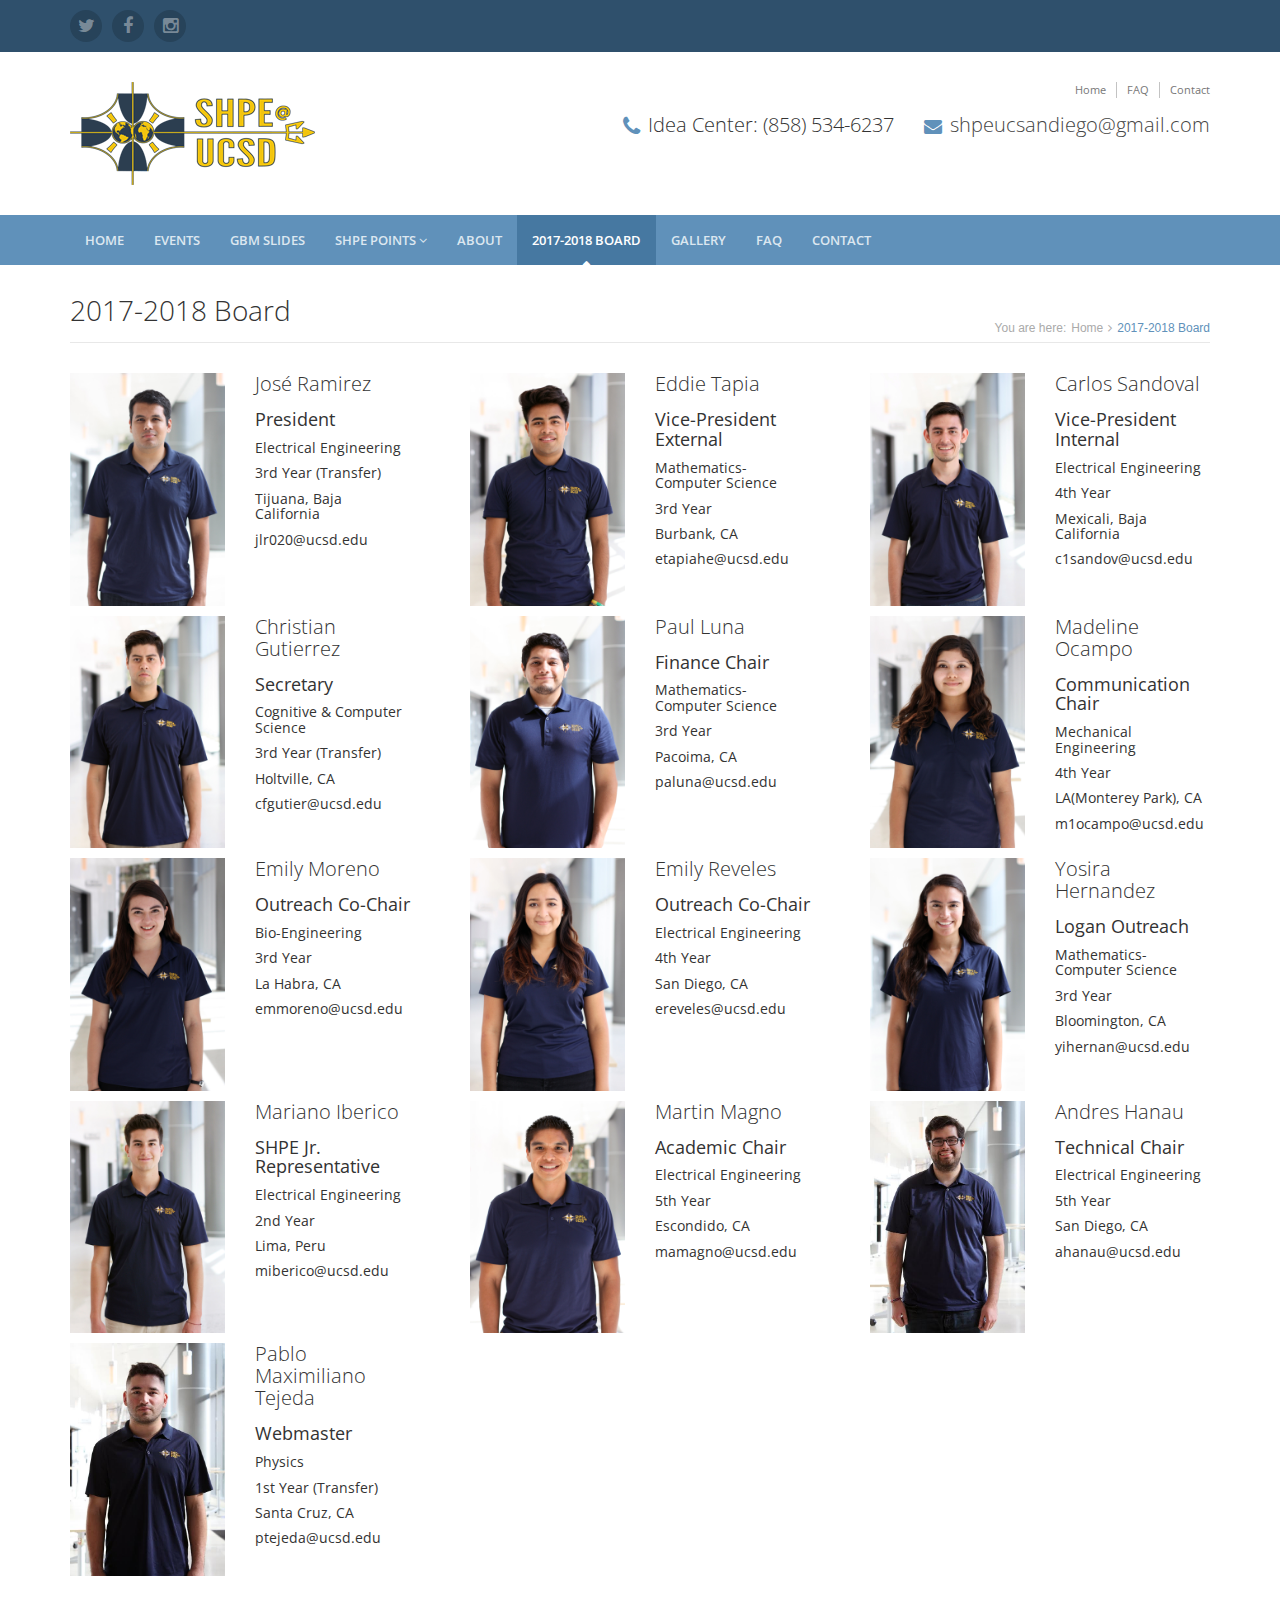
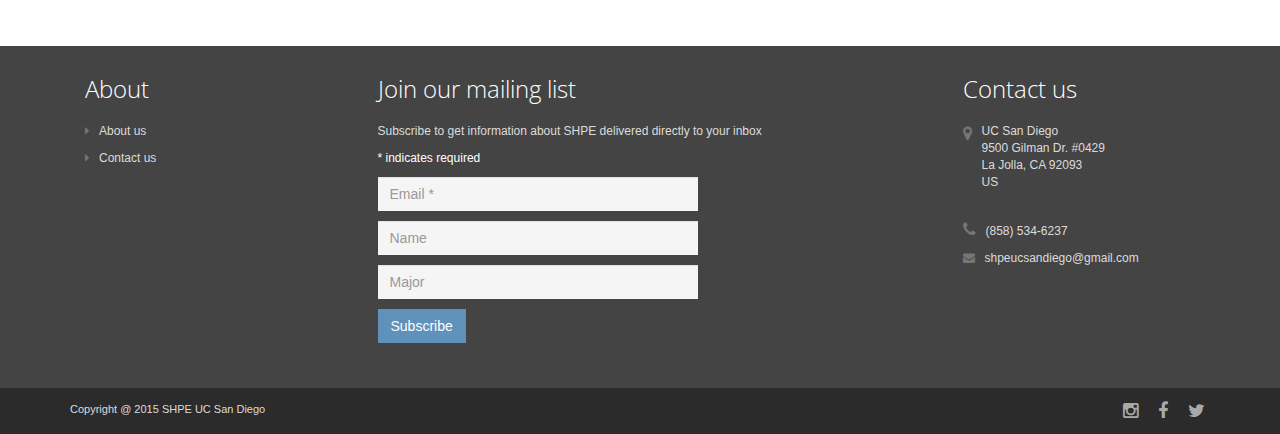
==== commit 7cbfe8b8: "sponsor links" ====
--- a/shpe/public_html/team.html
+++ b/shpe/public_html/team.html
@@ -108,7 +108,8 @@
                             </ul>
                         </li>
                         <li class="nav-item"><a href="about.html">About</a></li>
-                        <li class="active nav-item"><a href="team.html">2016-2017 Board</a></li>
+                        <li class="active nav-item"><a
+                        href="team.html">2017-2018 Board</a></li>
                         <li class="nav-item"><a data-toggle="modal" data-target="#underConstructionModal" href="#">Gallery</a></li>
                         <li class="nav-item"><a href="faq.html">FAQ</a></li>
                         <li class="nav-item"><a href="contact.html">Contact</a></li>
@@ -122,12 +123,12 @@
         <div class="content container">
             <div class="page-wrapper">
                 <header class="page-heading clearfix">
-                    <h1 class="heading-title pull-left">2016-2017 Board</h1>
+                    <h1 class="heading-title pull-left">2017-2018 Board</h1>
                     <div class="breadcrumbs pull-right">
                         <ul class="breadcrumbs-list">
                             <li class="breadcrumbs-label">You are here:</li>
                             <li><a href="index.html">Home</a><i class="fa fa-angle-right"></i></li>
-                            <li class="current">2016-2017 Board</li>
+                            <li class="current">2017-2018 Board</li>
                         </ul>
                     </div><!--//breadcrumbs-->
                 </header> 
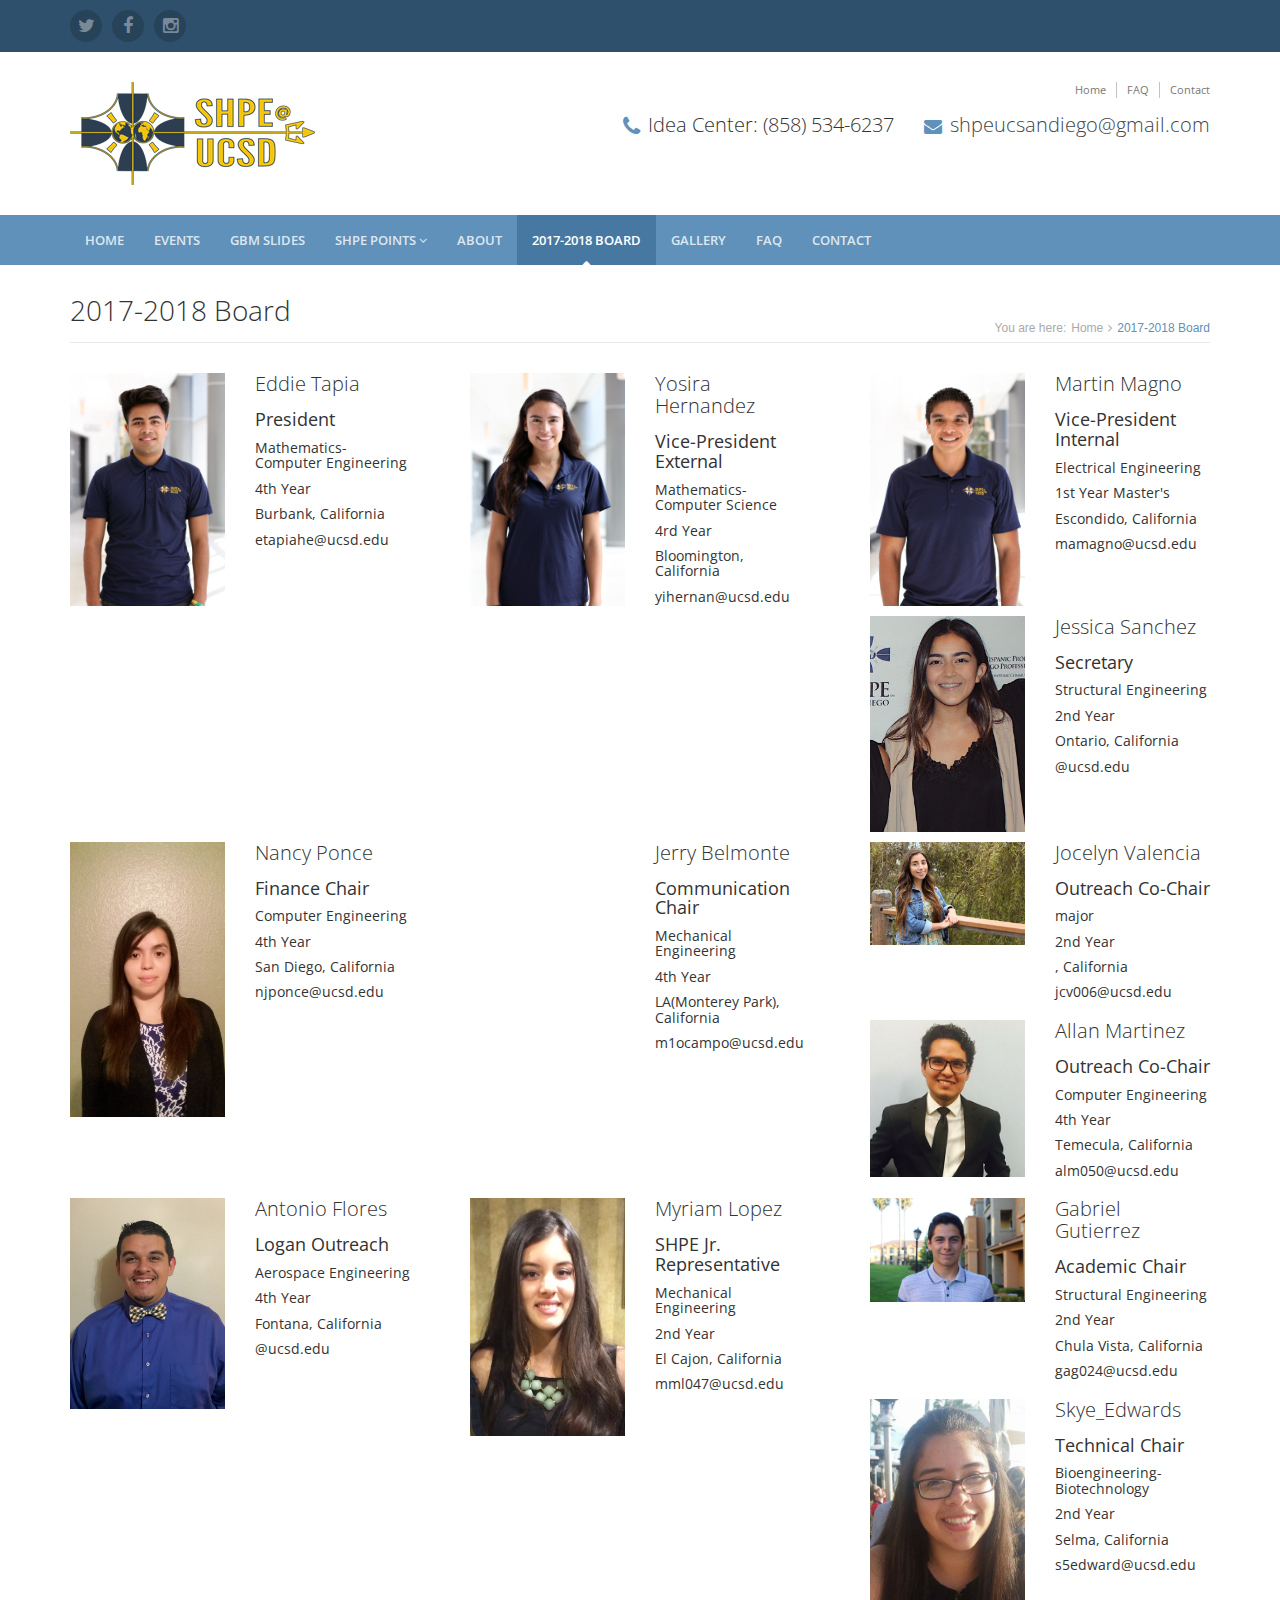
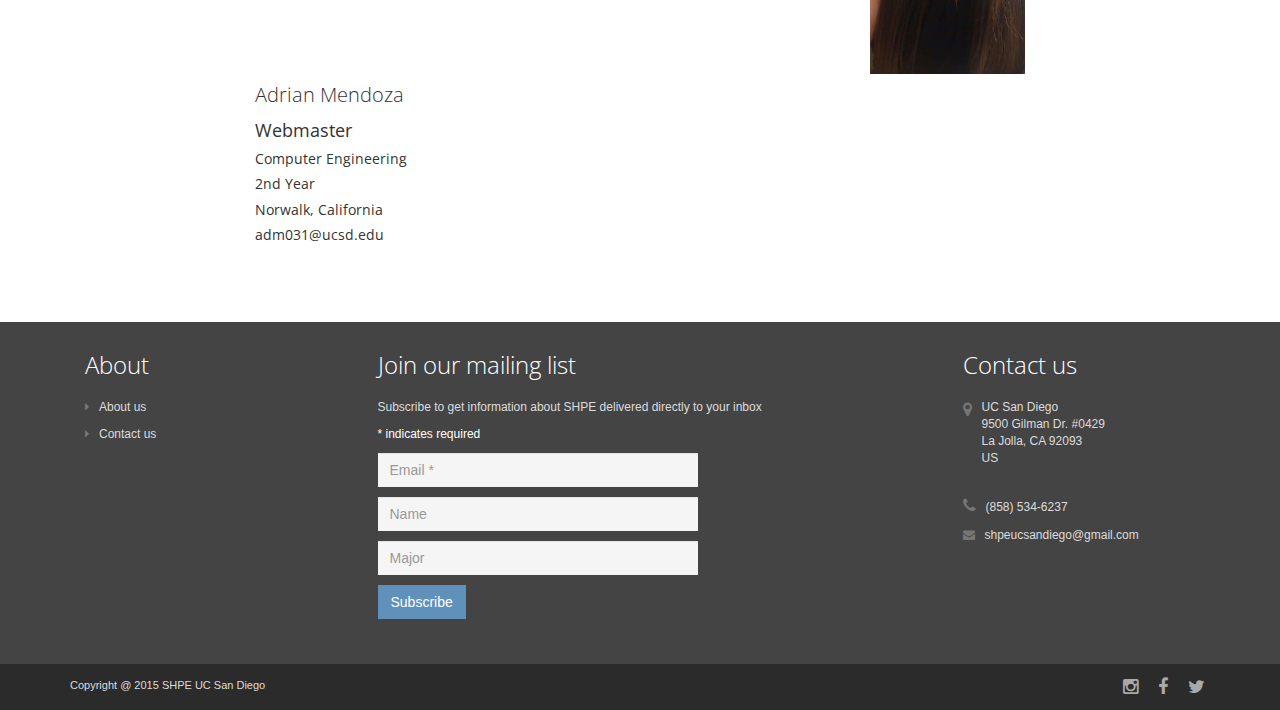
==== commit 01ea8481: "almost have fully updated website" ====
--- a/shpe/public_html/team.html
+++ b/shpe/public_html/team.html
@@ -137,69 +137,69 @@
                         <div class="team-wrapper row page-row">        
                             <div style="margin-bottom:10px;" class="col-md-4 col-sm-6 col-xs-6" >
                                 <figure class="thumb col-md-6 col-sm-6 col-xs-6">
-                                    <img class="img-responsive" src="assets/images/team/Jose_R.jpg" alt="" />
-                                </figure>
-                                <div class="details col-md-6 col-sm-6 col-xs-6">
-                                    <h3 class="title">José Ramirez</h3>
+                                    <img class="img-responsive" src="assets/images/team/Eddie_T.jpg" alt="" />
+                                </figure>
+                                <div class="details col-md-6 col-sm-6 col-xs-6">
+                                    <h3 class="title">Eddie Tapia</h3>
                                     <h4>President</h4>
-                                    <h6>Electrical Engineering</h6> 
-                                    <h6>3rd Year (Transfer)</h6>
-                                    <h6>Tijuana, Baja California</h6>
-                                    <h6>jlr020@ucsd.edu</h6>                                                                                                                                   
+                                    <h6>Mathematics-Computer Engineering</h6> 
+                                    <h6>4th Year</h6>
+                                    <h6>Burbank, California</h6>
+                                    <h6>etapiahe@ucsd.edu</h6>                                                                                                                                   
                                 </div>                               
                             </div>
                              <div style="margin-bottom:10px;" class="col-md-4 col-sm-6 col-xs-6" >
                                 <figure class="thumb col-md-6 col-sm-6 col-xs-6">
-                                    <img class="img-responsive" src="assets/images/team/Eddie_T.jpg" alt="" />
-                                </figure>
-                                <div class="details col-md-6 col-sm-6 col-xs-6">
-                                    <h3 class="title">Eddie Tapia</h3>
+                                    <img class="img-responsive" src="assets/images/team/Yosira_H.jpg" alt="" />
+                                </figure>
+                                <div class="details col-md-6 col-sm-6 col-xs-6">
+                                    <h3 class="title">Yosira Hernandez</h3>
                                     <h4>Vice-President External</h4>
                                     <h6>Mathematics-Computer Science</h6> 
-                                    <h6>3rd Year</h6>
-                                    <h6>Burbank, CA</h6>
-                                    <h6>etapiahe@ucsd.edu</h6>                
-                                </div>                             
-                            </div>
-                            <div style="margin-bottom:10px;" class="col-md-4 col-sm-6 col-xs-6" >
-                                <figure class="thumb col-md-6 col-sm-6 col-xs-6">
-                                    <img class="img-responsive" src="assets/images/team/Carlos_S.jpg" alt="" />
-                                </figure>
-                                <div class="details col-md-6 col-sm-6 col-xs-6">
-                                    <h3 class="title">Carlos Sandoval</h3>
+                                    <h6>4rd Year</h6>
+                                    <h6>Bloomington, California</h6>
+                                    <h6>yihernan@ucsd.edu</h6>                
+                                </div>                             
+                            </div>
+                            <div style="margin-bottom:10px;" class="col-md-4 col-sm-6 col-xs-6" >
+                                <figure class="thumb col-md-6 col-sm-6 col-xs-6">
+                                    <img class="img-responsive" src="assets/images/team/Martin_M.jpg" alt="" />
+                                </figure>
+                                <div class="details col-md-6 col-sm-6 col-xs-6">
+                                    <h3 class="title">Martin Magno</h3>
                                     <h4>Vice-President Internal</h4>
                                     <h6>Electrical Engineering</h6> 
-                                    <h6>4th Year</h6>
-                                    <h6>Mexicali, Baja California</h6>
-                                    <h6>c1sandov@ucsd.edu</h6>                
+                                    <h6>1st Year Master's</h6>
+                                    <h6>Escondido, California</h6>
+                                    <h6>mamagno@ucsd.edu</h6>                
                                 </div>                               
                             </div>
                             <div style="margin-bottom:10px;" class="col-md-4 col-sm-6 col-xs-6" >
                                 <figure class="thumb col-md-6 col-sm-6 col-xs-6">
-                                    <img class="img-responsive" src="assets/images/team/Christian_G.jpg" alt="" />
-                                </figure>
-                                <div class="details col-md-6 col-sm-6 col-xs-6">
-                                    <h3 class="title">Christian Gutierrez</h3>
+                                    <img class="img-responsive" src="assets/images/team/Jessica_S.jpg" alt="" />
+                                </figure>
+                                <div class="details col-md-6 col-sm-6 col-xs-6">
+                                    <h3 class="title">Jessica Sanchez</h3>
                                     <h4>Secretary</h4>
-                                    <h6>Cognitive & Computer Science</h6> 
-                                    <h6>3rd Year (Transfer)</h6>
-                                    <h6>Holtville, CA</h6>
-                                    <h6>cfgutier@ucsd.edu</h6>                
+                                    <h6>Structural Engineering</h6> 
+                                    <h6>2nd Year</h6>
+                                    <h6>Ontario, California</h6>
+                                    <h6>@ucsd.edu</h6>                
                                 </div>                              
                             </div>
                            
                             
                             <div style="margin-bottom:10px;" class="col-md-4 col-sm-6 col-xs-6" >
                                 <figure class="thumb col-md-6 col-sm-6 col-xs-6">
-                                    <img class="img-responsive" src="assets/images/team/Paul_L.jpg" alt="" />
-                                </figure>
-                                <div class="details col-md-6 col-sm-6 col-xs-6">
-                                    <h3 class="title">Paul Luna</h3>
+                                    <img class="img-responsive" src="assets/images/team/Nancy_P.png" alt="" />
+                                </figure>
+                                <div class="details col-md-6 col-sm-6 col-xs-6">
+                                    <h3 class="title">Nancy Ponce</h3>
                                     <h4>Finance Chair</h4>
-                                    <h6>Mathematics-Computer Science</h6> 
-                                    <h6>3rd Year</h6>
-                                    <h6>Pacoima, CA</h6>
-                                    <h6>paluna@ucsd.edu</h6>                
+                                    <h6>Computer Engineering</h6> 
+                                    <h6>4th Year</h6>
+                                    <h6>San Diego, California</h6>
+                                    <h6>njponce@ucsd.edu</h6>                
                                 </div>                             
                             </div>
                              <div style="margin-bottom:10px;" class="col-md-4 col-sm-6 col-xs-6" >
@@ -207,51 +207,51 @@
                                     <img class="img-responsive" src="assets/images/team/Madeline_O.jpg" alt="" />
                                 </figure>
                                 <div class="details col-md-6 col-sm-6 col-xs-6">
-                                    <h3 class="title">Madeline Ocampo</h3>
+                                    <h3 class="title">Jerry Belmonte</h3>
                                     <h4>Communication Chair</h4>
                                     <h6>Mechanical Engineering</h6> 
                                     <h6>4th Year</h6>
-                                    <h6>LA(Monterey Park), CA</h6>
+                                    <h6>LA(Monterey Park), California</h6>
                                     <h6>m1ocampo@ucsd.edu</h6>                
                                 </div>                             
                             </div>
                             <div style="margin-bottom:10px;" class="col-md-4 col-sm-6 col-xs-6" >
                                 <figure class="thumb col-md-6 col-sm-6 col-xs-6">
-                                    <img class="img-responsive" src="assets/images/team/Emily_M.jpg" alt="" />
-                                </figure>
-                                <div class="details col-md-6 col-sm-6 col-xs-6">
-                                    <h3 class="title">Emily Moreno</h3>
+                                    <img class="img-responsive" src="assets/images/team/Jocelyn_V.png" alt="" />
+                                </figure>
+                                <div class="details col-md-6 col-sm-6 col-xs-6">
+                                    <h3 class="title">Jocelyn Valencia</h3>
                                     <h4>Outreach Co-Chair</h4>
-                                    <h6>Bio-Engineering</h6> 
-                                    <h6>3rd Year</h6>
-                                    <h6>La Habra, CA</h6>
-                                    <h6>emmoreno@ucsd.edu</h6>                
-                                </div>                             
-                            </div>
-                            <div style="margin-bottom:10px;" class="col-md-4 col-sm-6 col-xs-6" >
-                                <figure class="thumb col-md-6 col-sm-6 col-xs-6">
-                                    <img class="img-responsive" src="assets/images/team/Emily_R.jpg" alt="" />
-                                </figure>
-                                <div class="details col-md-6 col-sm-6 col-xs-6">
-                                    <h3 class="title">Emily Reveles</h3>
+                                    <h6>major</h6> 
+                                    <h6>2nd Year</h6>
+                                    <h6>, California</h6>
+                                    <h6>jcv006@ucsd.edu</h6>                
+                                </div>                             
+                            </div>
+                            <div style="margin-bottom:10px;" class="col-md-4 col-sm-6 col-xs-6" >
+                                <figure class="thumb col-md-6 col-sm-6 col-xs-6">
+                                    <img class="img-responsive" src="assets/images/team/Allan_M.jpg" alt="" />
+                                </figure>
+                                <div class="details col-md-6 col-sm-6 col-xs-6">
+                                    <h3 class="title">Allan Martinez</h3>
                                     <h4>Outreach Co-Chair</h4>
-                                    <h6>Electrical Engineering</h6> 
+                                    <h6>Computer Engineering</h6> 
                                     <h6>4th Year</h6>
-                                    <h6>San Diego, CA</h6>
-                                    <h6>ereveles@ucsd.edu</h6>                
-                                </div>                             
-                            </div>
-                            <div style="margin-bottom:10px;" class="col-md-4 col-sm-6 col-xs-6" >
-                                <figure class="thumb col-md-6 col-sm-6 col-xs-6">
-                                    <img class="img-responsive" src="assets/images/team/Yosira_H.jpg" alt="" />
-                                </figure>
-                                <div class="details col-md-6 col-sm-6 col-xs-6">
-                                    <h3 class="title">Yosira Hernandez</h3>
+                                    <h6>Temecula, California</h6>
+                                    <h6>alm050@ucsd.edu</h6>                
+                                </div>                             
+                            </div>
+                            <div style="margin-bottom:10px;" class="col-md-4 col-sm-6 col-xs-6" >
+                                <figure class="thumb col-md-6 col-sm-6 col-xs-6">
+                                    <img class="img-responsive" src="assets/images/team/Antonio_F.jpg" alt="" />
+                                </figure>
+                                <div class="details col-md-6 col-sm-6 col-xs-6">
+                                    <h3 class="title">Antonio Flores</h3>
                                     <h4>Logan Outreach</h4>
-                                    <h6>Mathematics-Computer Science</h6>
-                                    <h6>3rd Year</h6> 
-                                    <h6>Bloomington, CA</h6>
-                                    <h6>yihernan@ucsd.edu</h6>
+                                    <h6>Aerospace Engineering</h6>
+                                    <h6>4th Year</h6> 
+                                    <h6>Fontana, California</h6>
+                                    <h6>@ucsd.edu</h6>
                                 </div>                             
                             </div>
                             
@@ -259,28 +259,28 @@
                                                                    
                            <div style="margin-bottom:10px;" class="col-md-4 col-sm-6 col-xs-6" >
                                 <figure class="thumb col-md-6 col-sm-6 col-xs-6">
-                                    <img class="img-responsive" src="assets/images/team/Mariano_I.jpg" alt="" />
-                                </figure>
-                                <div class="details col-md-6 col-sm-6 col-xs-6">
-                                    <h3 class="title">Mariano Iberico</h3>
+                                    <img class="img-responsive" src="assets/images/team/Myriam_L.jpg" alt="" />
+                                </figure>
+                                <div class="details col-md-6 col-sm-6 col-xs-6">
+                                    <h3 class="title">Myriam Lopez</h3>
                                     <h4>SHPE Jr. Representative</h4>
-                                    <h6>Electrical Engineering</h6> 
-                                    <h6>2nd Year</h6>
-                                    <h6>Lima, Peru</h6>
-                                    <h6>miberico@ucsd.edu</h6>                  
-                                </div>                             
-                            </div>
-                            <div style="margin-bottom:10px;" class="col-md-4 col-sm-6 col-xs-6" >
-                                <figure class="thumb col-md-6 col-sm-6 col-xs-6">
-                                    <img class="img-responsive" src="assets/images/team/Martin_M.jpg" alt="" />
-                                </figure>
-                                <div class="details col-md-6 col-sm-6 col-xs-6">
-                                    <h3 class="title">Martin Magno</h3>
+                                    <h6>Mechanical Engineering</h6> 
+                                    <h6>2nd Year</h6>
+                                    <h6>El Cajon, California</h6>
+                                    <h6>mml047@ucsd.edu</h6>                  
+                                </div>                             
+                            </div>
+                            <div style="margin-bottom:10px;" class="col-md-4 col-sm-6 col-xs-6" >
+                                <figure class="thumb col-md-6 col-sm-6 col-xs-6">
+                                    <img class="img-responsive" src="assets/images/team/Gabe_G.png" alt="" />
+                                </figure>
+                                <div class="details col-md-6 col-sm-6 col-xs-6">
+                                    <h3 class="title">Gabriel Gutierrez</h3>
                                     <h4>Academic Chair</h4>
-                                    <h6>Electrical Engineering</h6> 
-                                    <h6>5th Year</h6>
-                                    <h6>Escondido, CA</h6>
-                                    <h6>mamagno@ucsd.edu</h6>                
+                                    <h6>Structural Engineering</h6> 
+                                    <h6>2nd Year</h6>
+                                    <h6>Chula Vista, California</h6>
+                                    <h6>gag024@ucsd.edu</h6>                
                                 </div>                             
                             </div>
                             
@@ -288,29 +288,29 @@
  
                             <div style="margin-bottom:10px;" class="col-md-4 col-sm-6 col-xs-6" >
                                 <figure class="thumb col-md-6 col-sm-6 col-xs-6">
-                                    <img class="img-responsive" src="assets/images/team/Andres_H.jpg" alt="" />
-                                </figure>
-                                <div class="details col-md-6 col-sm-6 col-xs-6">
-                                    <h3 class="title">Andres Hanau</h3>
+                                    <img class="img-responsive" src="assets/images/team/Skye_E.jpg" alt="" />
+                                </figure>
+                                <div class="details col-md-6 col-sm-6 col-xs-6">
+                                    <h3 class="title">Skye_Edwards</h3>
                                     <h4>Technical Chair</h4>
-                                    <h6>Electrical Engineering</h6> 
-                                    <h6>5th Year</h6>
-                                    <h6>San Diego, CA</h6>
-                                    <h6>ahanau@ucsd.edu</h6>                
+                                    <h6>Bioengineering-Biotechnology</h6> 
+                                    <h6>2nd Year</h6>
+                                    <h6>Selma, California</h6>
+                                    <h6>s5edward@ucsd.edu</h6>                
                                 </div>                             
                             </div>
                             
                             <div style="margin-bottom:10px;" class="col-md-4 col-sm-6 col-xs-6" >
                                 <figure class="thumb col-md-6 col-sm-6 col-xs-6">
-                                    <img class="img-responsive" src="assets/images/team/Pablo_T.jpg" alt="" />
-                                </figure>
-                                <div class="details col-md-6 col-sm-6 col-xs-6">
-                                    <h3 class="title">Pablo Maximiliano Tejeda</h3>
+                                    <img class="img-responsive" src="assets/images/team/Adrian_M.jpg" alt="" />
+                                </figure>
+                                <div class="details col-md-6 col-sm-6 col-xs-6">
+                                    <h3 class="title">Adrian Mendoza</h3>
                                     <h4>Webmaster</h4>
-                                    <h6>Physics</h6> 
-                                    <h6>1st Year (Transfer)</h6>
-                                    <h6>Santa Cruz, CA</h6>
-                                    <h6>ptejeda@ucsd.edu</h6>                
+                                    <h6>Computer Engineering</h6> 
+                                    <h6>2nd Year</h6>
+                                    <h6>Norwalk, California</h6>
+                                    <h6>adm031@ucsd.edu</h6>                
                                  </div>                             
                             </div>
                             
